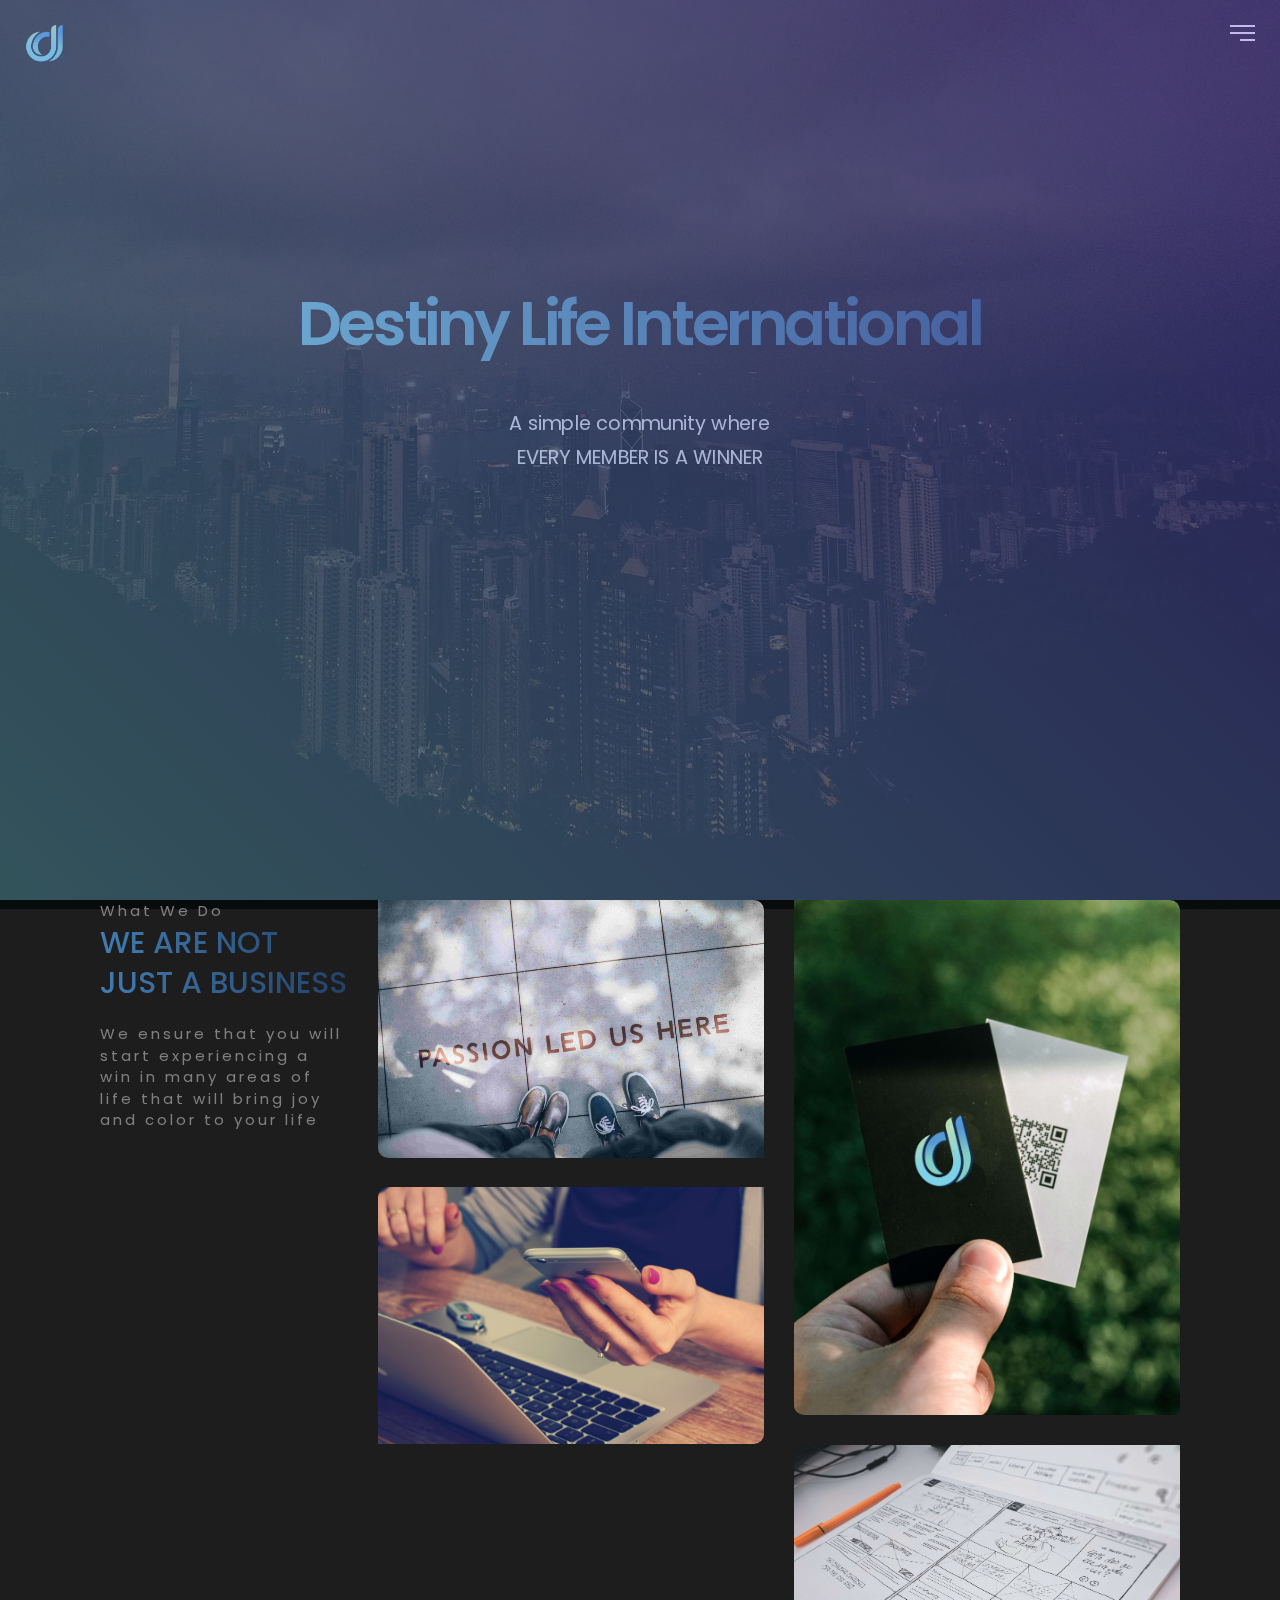
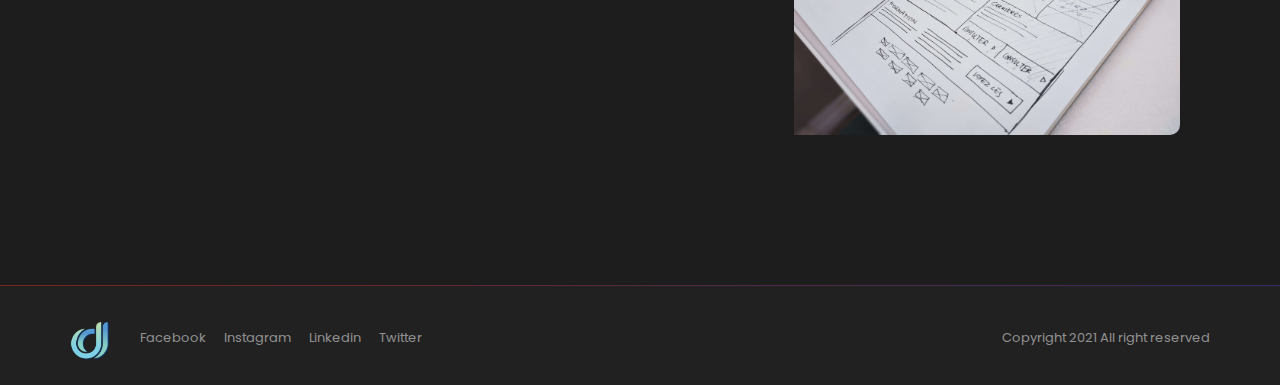
==== index.html @ 354281fc "initial commit" ====
<!DOCTYPE html>
<html>
<head>
	<title>Destiny Life International</title>
	<meta charset="UTF-8">
	<meta name="description" content="Destiny Life Internationa">
	<meta name="keywords" content="discounts, vouchers">
	<meta name="viewport" content="width=device-width, initial-scale=1.0">

    <link rel="icon" type="image/png" href="./img/destiny_logo_icon.png"/>

	<!-- Stylesheets -->
	<link href="https://fonts.googleapis.com/css?family=Poppins:400,500,600" rel="stylesheet">
	<link rel="stylesheet" href="css/bootstrap.css"/>
	<link rel="stylesheet" href="css/style.css"/>
    
    <!-- Font icons -->
    <link rel="stylesheet" href="icon-fonts/font-awesome-4.5.0/css/font-awesome.min.css"/>

	<!--[if lt IE 9]>
	  <script src="https://oss.maxcdn.com/html5shiv/3.7.2/html5shiv.min.js"></script>
	  <script src="https://oss.maxcdn.com/respond/1.4.2/respond.min.js"></script>
	<![endif]-->

</head>
<body>

    <!-- Preloading -->
    <div id="preloader">
        <div class="spinner">
        	<div class="uil-ripple-css" style="transform:scale(0.29);"><div></div><div></div></div>
        </div>
    </div>

    <!-- HEADER -->
    <header>
    	<div class="logo pull-left">
			<img src="./img/destiny_logo_icon.png" alt="" width="40" href="index.html">
		</div>
		<div class="hamburger pull-right">
			<div id="nav-icon">
			  <span></span>
			  <span></span>
			  <span></span>
			</div>
		</div>
	</header>

	<div class="nav">
		<ul class="menu">
			<li><a href="index.html">Home</a></li>
			<li><a href="about.html">About Us</a></li>
            <li><a href="membership.html">Our Membership Cycle</a></li>
            <li><a href="contact.html">Contact Us</a></li>
            <li><a href="contact.html">Our Projects</a></li>
            <li class="social">
                <div class="social">
                    <a href="#"><i class="fa fa-facebook" aria-hidden="true"></i>  </a>
                    <a href="#"><i class="fa fa-instagram" aria-hidden="true"></i>  </a>
                    <a href="#"><i class="fa fa-linkedin" aria-hidden="true"></i>  </a>
                    <a href="#"><i class="fa fa-twitter" aria-hidden="true"></i>  </a>
                </div>
            </li>
		</ul>
	</div>

	<!-- HERO SECTION --> 
	<section class="hero col-md-12">
		<div class="hero-inner">
			<h1> Destiny Life International </h1>
			<p>A simple <span>community</span> where <br> EVERY MEMBER IS A WINNER</p>
        <div id="line-scroll" style="display: block;">
          <div class="line-scroll" id="lsl"> <span class="line active"></span> </div>
        </div>
		</div>
	</section>

	<div class="wrapper container">

	<!-- PORTFOLIO SECTION -->	
	<section class="portfolio col-md-12">
		<!-- Portfolio Filter -->
		<div class="col-md-3">
            <div class="left-filter-section">
    			<div class="page-title left">
                    <span>What We Do</span>
                    <h2 class="title">WE ARE NOT <br> JUST A BUSINESS</h2>
                    <span>We ensure that you will start experiencing a win in many areas of life that will bring joy and color to your life</span>
                </div>
            	<div class="portfolio-filter">
                </div>
            </div>
		</div>
		<!-- Images -->
		<div class="col-md-9">
            <div class="isotope_items row">
                <!-- Item -->
                <a href="about.html" class="col-md-6 col-sm-6 col-xs-12 single_item branding">
                    <figure class="about-us-div">
                        <img src="./img/about_us.jpg" alt="">
                        <figcaption class="t-30">
                            <h3>Get To Know What We Do</h3>
                            <p>About Us </p>
                        </figcaption>
                    </figure>
                </a>
                <!-- Item -->
                <a href="membership.html" class="col-md-6 col-sm-6 col-xs-12 single_item branding">
                    <figure class="membership-div">
                        <img src="./img/membership.jpg" alt="">
                        <figcaption>
                            <h3>Join Our Community</h3>
                            <p>Membership Cycle </p>
                        </figcaption>
                    </figure>
                </a>
                <!-- Item -->
                <a href="contact.html" class="col-md-6 col-sm-6 col-xs-12 single_item photography">
                    <figure class="contact-us-div">
                        <img src="./img/contact_us_one.jpg" alt="">
                        <figcaption class="t-30">
                            <h3>Get In Touch With Us </h3>
                            <p>Contact Us </p>
                        </figcaption>
                    </figure>
                </a>
                <!-- Item -->
                <a href="work-4.html" class="col-md-6 col-sm-6 col-xs-12 single_item digital">
                    <figure class="projects-div">
                        <img src="./img/projects.jpg" alt="">
                        <figcaption class="t-30">
                            <h3>Take A Quick Peek At Our Latest Projects</h3>
                            <p>Portfolio </p>
                        </figcaption>
                    </figure>
                </a>
            </div>
        </div>
	</section>
	</div>

    <footer class="top_120">
        <div class="container">
             <div class="socials pull-left">
                 <div class="footer-logo pull-left"><img src="./img/destiny_logo_icon.png" alt="" width="40"></div>
                 <a href="#">Facebook</a>
                 <a href="#">Instagram</a>
                 <a href="#">Linkedin</a>
                 <a href="#">Twitter</a>
             </div>
             <div class="copyright pull-right">
                 Copyright 2021 All right reserved
             </div>
        </div>
     </footer>

<!-- Javascripts -->
<script src="js/plugins.js"></script>
<script src="js/main.js"></script>

</body>
</html>
---- css/style.css ----
/* --------------------------------- */
/* Css Styles                        */
/*---------------------------------- */

/**
  Madrid - Portfolio Template
  Author : Tavonline
  Copyright 2018

/* Table of Content
==================================================
  
  1. Body and Core Css
  2 Portfolio Section
  3 About Section
  4 Contact Section
  5 Footer
  6 Single Work
  7 Responsive




/*------------------------ 1 Body and Core Css ------------------------*/ 

body{
    font-family: 'Poppins', sans-serif;
    background: #1d1d1d;
} 

body.blue{
    background: #0f1d42;
} 

p{
  color: #868686;
}

a:focus{
  outline: 0;
}

.line{
    height: 1px;    
    opacity: .5;
    background: -moz-linear-gradient(45deg, rgba(252,43,0,1) 0%, rgba(89,61,213,1) 100%);
    background: -webkit-gradient(linear, left bottom, right top, color-stop(0%, rgba(252,43,0,1)), color-stop(100%, rgba(89,61,213,1)));
    background: -webkit-linear-gradient(45deg, rgba(252,43,0,1) 0%, rgba(89,61,213,1) 100%);
    background: -o-linear-gradient(45deg, rgba(252,43,0,1) 0%, rgba(89,61,213,1) 100%);
    background: -ms-linear-gradient(45deg, rgba(252,43,0,1) 0%, rgba(89,61,213,1) 100%);
    background: linear-gradient(45deg, rgba(252,43,0,1) 0%, rgba(89,61,213,1) 100%);
    filter: progid:DXImageTransform.Microsoft.gradient( startColorstr='#593dd5', endColorstr='#fc2b00',GradientType=1 );
}


/* Margins */

.top_15{
    margin-top: 15px;
}

.top_30{
    margin-top: 30px;
}

.top_45{
    margin-top: 45px;
}

.top_60{
    margin-top: 60px;
}

.top_90{
    margin-top: 90px;
}

.top_120{
    margin-top: 120px;
}

.padding_30{
   padding: 30px 0; 
}

.padding_45{
   padding: 45px 0; 
}

.padding_60{
   padding: 60px 0; 
}

.padding_90{
   padding: 90px 0;
}

.bottom_15{
    margin-bottom: 15px;
}

.bottom_30{
    margin-bottom: 30px;
}

.bottom_45{
    margin-bottom: 45px;
}

.bottom_60{
    margin-bottom: 60px;
}

.bottom_90{
    margin-bottom: 90px;
}

.bottom_120{
    margin-bottom: 120px;
}

.padbot_15{
    padding-bottom: 15px;
}

.padbot_30{
    padding-bottom: 30px;
}

.padbot_45{
    padding-bottom: 45px;
}

.padbot_60{
    padding-bottom: 60px;
}
.wrapper{
    position: relative;
    z-index: 1;
}

.hero{
    background: url(../img/home.jpg) center center;
    background-size: cover;
    display: table;
    width: 100%;
    top: 0;
    position: fixed;
    height: 100%;
}


/*About Page*/

.hero.about{
    background: url(../img/about_us_one.jpg) center center;
    background-size: cover;
    display: table;
    width: 100%;
    top: 0;
    position: fixed;
    height: 100%;
}

.hero.about:before {
  content: "";
    position: absolute;
    top: 0;
    left: 0;
    width: 100%;
    height: 100%;
    background-color: rgba(0, 0, 0, 0.6);
    z-index: 1;
}

.hero.about .hero-inner p {
    color: #ffffff;
    font-size: 19px;
    opacity: 0.8;
}

.hero.about .line-scroll .line {
    opacity: 1;
}

.hero:before {
    content: "";
    position: absolute;
    top: 0;
    left: 0;
    width: 100%;
    height: 100%;
    background-color: rgba(0, 0, 0, 0.7);
    z-index: 1;
}

.blue .hero:before {
    background-color: rgba(15, 29, 66, 0.9);
}

.hero.contact{
    background: url(../img/contact.jpg) center center;
    background-size: cover;
    display: table;
    width: 100%;
    top: 0;
    position: fixed;
    height: 100%;
}

.hero .hero-inner{
    position: relative;
    z-index: 4;
    text-align: center;
    display: table-cell;
    vertical-align: middle;
}

.hero .hero-inner h1{
    font-size: 60px;
    font-weight: 600;
    letter-spacing:-3px;
    margin-bottom: 30px;  
    line-height: 102px;
    color:transparent;
    -webkit-background-clip: text;
    background-clip: text;
    background-image: -webkit-linear-gradient(left, #7ed1e5, #203c61); /* For Chrome and Safari */
    background-image:    -moz-linear-gradient(left, #7ed1e5, #203c61); /* For old Fx (3.6 to 15) */
    background-image:     -ms-linear-gradient(left, #7ed1e5, #203c61); /* For pre-releases of IE 10*/
    background-image:      -o-linear-gradient(left, #7ed1e5, #203c61); /* For old Opera (11.1 to 12.0) */
    background-image:         linear-gradient(to right, #7ed1e5, #203c61); /* Standard syntax; must be last */
}

.hero .hero-inner p {
    color: #ffffff;
    font-size: 19px;
    opacity: 0.6;
    line-height: 34px;
}

/*Header*/

.hamburger{
    position: relative;
    z-index: 10;
}

header{
    padding: 25px;
    position: fixed;
    z-index: 3;
    width: 100%;
    top: 0;
    height: fit-content;
}

#nav-icon span {
  display: block;
    position: absolute;
    height: 2px;
    width: 100%;
    background: #ffffff;
    opacity: 1;
    -webkit-transform: rotate(0deg);
    -moz-transform: rotate(0deg);
    -o-transform: rotate(0deg);
    transform: rotate(0deg);
    -webkit-transition: .25s ease-in-out;
    -moz-transition: .25s ease-in-out;
    -o-transition: .25s ease-in-out;
    transition: .25s ease-in-out;
}

#nav-icon:hover span:nth-child(3){
    width: 100%;
}

#nav-icon span:nth-child(1) {
  top: 0px;
  -webkit-transform-origin: left center;
  -moz-transform-origin: left center;
  -o-transform-origin: left center;
  transform-origin: left center;
}

#nav-icon span:nth-child(2) {
  top: 7px;
  -webkit-transform-origin: left center;
  -moz-transform-origin: left center;
  -o-transform-origin: left center;
  transform-origin: left center;
}

#nav-icon span:nth-child(3) {
  top: 14px;
  -webkit-transform-origin: left center;
  -moz-transform-origin: left center;
  -o-transform-origin: left center;
  transform-origin: left center;    
  width: 60%;
  right: 0 !important;
}

#nav-icon.open span:nth-child(1) {
  -webkit-transform: rotate(45deg);
  -moz-transform: rotate(45deg);
  -o-transform: rotate(45deg);
  transform: rotate(45deg);
  top: -3px;
  left: 8px;
}

#nav-icon.open span:nth-child(2) {
  width: 0%;
  opacity: 0;
}

#nav-icon.open span:nth-child(3) {
  -webkit-transform: rotate(-45deg);
  -moz-transform: rotate(-45deg);
  -o-transform: rotate(-45deg);
  transform: rotate(-45deg);
  top: 15px;
  left: 8px;
  width: 100%;
}


#nav-icon {
  width: 25px;
  height: 18px;
  position: relative;
  -webkit-transform: rotate(0deg);
  -moz-transform: rotate(0deg);
  -o-transform: rotate(0deg);
  transform: rotate(0deg);
  -webkit-transition: .5s ease-in-out;
  -moz-transition: .5s ease-in-out;
  -o-transition: .5s ease-in-out;
  transition: .5s ease-in-out;
  cursor: pointer;
}

#nav-icon.open{
  opacity: 0.5;
}

#nav-icon.open:hover{
  opacity: 1;
}


/* Preloader */

#preloader {    
    background: -moz-linear-gradient(45deg, rgba(126,209,229,1) 0%, rgba(89,61,213,1) 100%); /* ff3.6+ */
    background: -webkit-gradient(linear, left bottom, right top, color-stop(0%, rgba(126,209,229,1)), color-stop(100%, rgba(89,61,213,1))); /* safari4+,chrome */
    background: -webkit-linear-gradient(45deg, rgba(126,209,229,1) 0%, rgba(89,61,213,1) 100%); /* safari5.1+,chrome10+ */
    background: -o-linear-gradient(45deg, rgba(126,209,229,1) 0%, rgba(89,61,213,1) 100%); /* opera 11.10+ */
    background: -ms-linear-gradient(45deg, rgba(126,209,229,1) 0%, rgba(89,61,213,1) 100%); /* ie10+ */
    background: linear-gradient(45deg, rgba(126,209,229,1) 0%, rgba(89,61,213,1) 100%); /* w3c */
    filter: progid:DXImageTransform.Microsoft.gradient( startColorstr='#593dd5', endColorstr='#fc2b00',GradientType=1 ); /* ie6-9 */
    position: fixed;
    top:0;
    left:0;
    width: 100%;
    height: 100%; 
    z-index: 10000;
    display:table;
    text-align: center;
}

.spinner {
    margin:auto;
    text-align: center;
    display:table-cell;
    vertical-align:middle;
} 

@-webkit-keyframes uil-ripple {
  0% {
    width: 0;
    height: 0;
    opacity: 0;
    margin: 0 0 0 0;
  }
  33% {
    width: 44%;
    height: 44%;
    margin: -22% 0 0 -22%;
    opacity: 1;
  }
  100% {
    width: 88%;
    height: 88%;
    margin: -44% 0 0 -44%;
    opacity: 0;
  }
}
@-webkit-keyframes uil-ripple {
  0% {
    width: 0;
    height: 0;
    opacity: 0;
    margin: 0 0 0 0;
  }
  33% {
    width: 44%;
    height: 44%;
    margin: -22% 0 0 -22%;
    opacity: 1;
  }
  100% {
    width: 88%;
    height: 88%;
    margin: -44% 0 0 -44%;
    opacity: 0;
  }
}
@-moz-keyframes uil-ripple {
  0% {
    width: 0;
    height: 0;
    opacity: 0;
    margin: 0 0 0 0;
  }
  33% {
    width: 44%;
    height: 44%;
    margin: -22% 0 0 -22%;
    opacity: 1;
  }
  100% {
    width: 88%;
    height: 88%;
    margin: -44% 0 0 -44%;
    opacity: 0;
  }
}
@-ms-keyframes uil-ripple {
  0% {
    width: 0;
    height: 0;
    opacity: 0;
    margin: 0 0 0 0;
  }
  33% {
    width: 44%;
    height: 44%;
    margin: -22% 0 0 -22%;
    opacity: 1;
  }
  100% {
    width: 88%;
    height: 88%;
    margin: -44% 0 0 -44%;
    opacity: 0;
  }
}
@-moz-keyframes uil-ripple {
  0% {
    width: 0;
    height: 0;
    opacity: 0;
    margin: 0 0 0 0;
  }
  33% {
    width: 44%;
    height: 44%;
    margin: -22% 0 0 -22%;
    opacity: 1;
  }
  100% {
    width: 88%;
    height: 88%;
    margin: -44% 0 0 -44%;
    opacity: 0;
  }
}
@-webkit-keyframes uil-ripple {
  0% {
    width: 0;
    height: 0;
    opacity: 0;
    margin: 0 0 0 0;
  }
  33% {
    width: 44%;
    height: 44%;
    margin: -22% 0 0 -22%;
    opacity: 1;
  }
  100% {
    width: 88%;
    height: 88%;
    margin: -44% 0 0 -44%;
    opacity: 0;
  }
}
@-o-keyframes uil-ripple {
  0% {
    width: 0;
    height: 0;
    opacity: 0;
    margin: 0 0 0 0;
  }
  33% {
    width: 44%;
    height: 44%;
    margin: -22% 0 0 -22%;
    opacity: 1;
  }
  100% {
    width: 88%;
    height: 88%;
    margin: -44% 0 0 -44%;
    opacity: 0;
  }
}
@keyframes uil-ripple {
  0% {
    width: 0;
    height: 0;
    opacity: 0;
    margin: 0 0 0 0;
  }
  33% {
    width: 44%;
    height: 44%;
    margin: -22% 0 0 -22%;
    opacity: 1;
  }
  100% {
    width: 88%;
    height: 88%;
    margin: -44% 0 0 -44%;
    opacity: 0;
  }
}
.uil-ripple-css {
  background: none;
  position: relative;
  width: 200px;
  height: 200px;
  margin: 0 auto;
}
.uil-ripple-css div {
  position: absolute;
  top: 50%;
  left: 50%;
  margin: 0;
  width: 0;
  height: 0;
  opacity: 0;
  border-radius: 50%;
  border-width: 12px;
  border-style: solid;
  -ms-animation: uil-ripple 2s ease-out infinite;
  -moz-animation: uil-ripple 2s ease-out infinite;
  -webkit-animation: uil-ripple 2s ease-out infinite;
  -o-animation: uil-ripple 2s ease-out infinite;
  animation: uil-ripple 2s ease-out infinite;
}
.uil-ripple-css div:nth-of-type(1) {
  border-color: #fff;
}
.uil-ripple-css div:nth-of-type(2) {
  border-color: #fff;
  -ms-animation-delay: 1s;
  -moz-animation-delay: 1s;
  -webkit-animation-delay: 1s;
  -o-animation-delay: 1s;
  animation-delay: 1s;
}

/* full menu */


.nav{
    height:100%;
    width:100%;
    position:fixed;
    display: table;
    top: 0;
    z-index: 2;
    background: -moz-linear-gradient(45deg, rgba(126,209,229,1) 0%, rgba(89,61,213,1) 100%); /* ff3.6+ */
    background: -webkit-gradient(linear, left bottom, right top, color-stop(0%, rgba(126,209,229,1)), color-stop(100%, rgba(89,61,213,1))); /* safari4+,chrome */
    background: -webkit-linear-gradient(45deg, rgba(126,209,229,1) 0%, rgba(89,61,213,1) 100%); /* safari5.1+,chrome10+ */
    background: -o-linear-gradient(45deg, rgba(126,209,229,1) 0%, rgba(89,61,213,1) 100%); /* opera 11.10+ */
    background: -ms-linear-gradient(45deg, rgba(126,209,229,1) 0%, rgba(89,61,213,1) 100%); /* ie10+ */
    background: linear-gradient(45deg, rgba(126,209,229,1) 0%, rgba(89,61,213,1) 100%); /* w3c */
    filter: progid:DXImageTransform.Microsoft.gradient( startColorstr='#593dd5', endColorstr='#fc2b00',GradientType=1 ); /* ie6-9 */
    -webkit-transition: opacity 1s;
    -moz-transition: opacity 1s;
    transition: opacity 1s;
    opacity: 0;
    visibility: hidden;
}

.nav.open{
    opacity: 1;
    visibility: visible;
}

.nav ul.menu{    
    display: table-cell;
    vertical-align: middle;
    text-align: center;
    padding: 0;
}

.nav ul.menu li{
    opacity: 0;
    list-style: none;
    -ms-transform: translateY(20px);
    -webkit-transform: translateY(20px);
    -o-transition: translateY(20px);
    transform: translateY(20px);
}

.nav.open ul.menu li{
    opacity: 1;
    -ms-transform: translateY(0px);
    -webkit-transform: translateY(0px);
    -o-transition: translateY(0px);
}

.nav.open ul.menu li a{
    font-size: 34px;
    font-weight: 600;
    color: #fff;
    transition: font-size 0.5s;
    text-decoration: none;
    letter-spacing: -1px;
    line-height: 60px;
}

.nav.open ul.menu li a:hover{
    font-size: 36px;
    opacity: 0.8;
    transition: font-size 0.5s, opacity 0.5s;
}

.nav.open ul.menu li:nth-child(1){
    transition: opacity 0.5s 0.5s, transform 0.5s 0.5s;
    -webkit-transition: opacity 0.5s 0.5s, transform 0.5s 0.5s;
    -moz-transition: opacity 0.5s 0.5s, transform 0.5s 0.5s;
}

.nav.open ul.menu li:nth-child(2){
    transition: opacity 0.7s 0.7s, transform 0.7s 0.7s;
    -webkit-transition: opacity 0.7s 0.7s, transform 0.7s 0.7s;
    -moz-transition: opacity 0.7s 0.7s, transform 0.7s 0.7s;
}

.nav.open ul.menu li:nth-child(3){
    transition: opacity 0.9s 0.9s, transform 0.9s 0.9s;
    -webkit-transition: opacity 0.9s 0.9s, transform 0.9s 0.9s;
    -moz-transition: opacity 0.9s 0.9s, transform 0.9s 0.9s;
}

.nav.open ul.menu li:nth-child(4){
    transition: opacity 1.1s 1.1s, transform 1.1s 1.1s;
    -webkit-transition: opacity 1.1s 1.1s, transform 1.1s 1.1s;
    -moz-transition: opacity 1.1s 1.1s, transform 1.1s 1.1s;
}

.nav.open ul.menu li:nth-child(5){
    transition: opacity 1.3s 1.3s, transform 1.3s 1.3s;
    -webkit-transition: opacity 1.3s 1.3s, transform 1.3s 1.3s;
    -moz-transition: opacity 1.3s 1.3s, transform 1.3s 1.3s;
}

.nav.open ul.menu li:nth-child(6){
    transition: opacity 1.5s 1.5s, transform 1.5s 1.5s;
    -webkit-transition: opacity 1.5s 1.5s, transform 1.5s 1.5s;
    -moz-transition: opacity 1.5s 1.5s, transform 1.5s 1.5s;
}

.nav.open ul.menu li:nth-child(7){
    transition: opacity 1.7s 1.7s, transform 1.7s 1.7s;
    -webkit-transition: opacity 1.7s 1.7s, transform 1.7s 1.7s;
    -moz-transition: opacity 1.7s 1.7s, transform 1.7s 1.7s;
}

/*Social Icons*/

.nav ul.menu li.social{
  margin-top: 60px;
    -ms-transform: translateY(0px);
    -webkit-transform: translateY(0px);
    -o-transition: translateY(0px);
    transform: translateY(0px);
}

.nav.open ul.menu li.social a {
    font-size: 14px;
    margin-right: 15px;
}

.nav.open ul.menu li.social a:last-child {
    margin-right: 0px;
}

.nav.open ul.menu li.social{
    transition: opacity 1.5s 1.5s, transform 1.5s 1.5s;
    -webkit-transition: opacity 1.5s 1.5s, transform 1.5s 1.5s;
    -moz-transition: opacity 1.5s 1.5s, transform 1.5s 1.5s;
}


/* Submenu */

.nav .menu li.hassub i{
    width: 30px;
    height: 51px;
    margin-left: 4px;
    line-height: 55px;
    cursor: pointer;
    color: #fff;
    position: absolute;
}

.nav .menu li .submenu{
  display: none;
  font-size: 15px;
  padding: 0;
}

.nav .menu li .submenu li a{
    font-size: 16px !important;
    font-weight: 400;
    letter-spacing: 0;
    line-height: 34px !important;
    opacity: 0.7;
}

.nav .menu li .submenu li a:hover{
    font-size: 17px;
    transition: font-size 0.5s, opacity 0.5s;
}


/* Line Scroll */

#line-scroll.animate {
    opacity: 1;
}

.line-scroll {
    width: 2px;
    height: 80px;
    left: 50%;
    bottom: 0;
    margin-left: -1px;
    overflow: hidden;
    margin-top: 90px;
}

.line-scroll .line.active {
    -webkit-animation: line-scroll 2.5s ease-in-out forwards infinite;
    animation: line-scroll 2.5s ease-in-out forwards infinite;
}

.line-scroll .line {
    opacity: .8;
    top: auto;
    z-index: 11;
    display: block;
    position: absolute;
    left: 50%;
    width: 1px;
    height: 80px;
    margin-left: -1px;
    background: rgba(255,255,255,1);
    background: -webkit-linear-gradient(top, rgba(255,255,255,1) 50%, rgba(255,255,255,0) 50%);
    background: linear-gradient(to bottom, rgba(255,255,255,1) 50%, rgba(255,255,255,0) 50%);
    background-size: 100% 200%;
    background-position: 0 -60px;
    -webkit-transform: translateY(-2px);
    transform: translateY(-2px);
    background-size: 100% 200%;
    background-position: 0 -80px;
    -webkit-transform: translateY(-2px);
    transform: translateY(-2px);
}

@-webkit-keyframes line-scroll {
  0% {
   background-position: 0 -80px
  }
   80% {
   background-position: 0 0
  }
   100% {
   background-position: 0 80px
  }
  }
   @keyframes line-scroll {
   0% {
   background-position: 0 -80px
  }
   80% {
   background-position: 0 0
  }
   100% {
   background-position: 0 80px
  }
}

/*------------------------ 2 Portfolio Section ------------------------*/

.page-title span{
    color: #808080;
    font-size: 15px;
    letter-spacing: 3px;
}

.page-title .title{
    font-size: 30px;
    color: #fff;
    line-height: 40px;
    margin: 2px 0 20px 0;
    color: transparent;
    -webkit-background-clip: text;
    background-clip: text;
    background-image: -webkit-linear-gradient(left, #427cb1, #224167);
    background-image: -moz-linear-gradient(left, #427cb1, #224167);
    background-image: -ms-linear-gradient(left, #427cb1, #224167);
    background-image: -o-linear-gradient(left, #427cb1, #224167);
    background-image: linear-gradient(to right, #427cb1, #224167);
}

.portfolio-filter ul{  
    padding-left: 30px;
}

.portfolio-filter ul li{  
    font-size: 16px;
    color: #a9a9a9;
    list-style: none;
    line-height: 40px;
    cursor: pointer;
}

.select-cat{
    color: #fff !important;
}

.port img{
  width: 100%;
}

.single_item {
    margin-bottom: 30px;
}

.single_item figure {
    position: relative;
    float: left;
    overflow: hidden;
    width: 100%;
    color: #000;
    text-align: left;
    font-size: 16px;
    background-image: -webkit-linear-gradient(left, #593dd5, #8ac0b7);
    background-image: -moz-linear-gradient(left, #593dd5, #8ac0b7);
    background-image: -ms-linear-gradient(left, #593dd5, #8ac0b7);
    background-image: -o-linear-gradient(left, #593dd5, #8ac0b7);
    background-image: linear-gradient(to right, #593dd5, #8ac0b7);
}

.single_item figure *{
    -webkit-box-sizing: border-box;
    box-sizing: border-box;
    -webkit-transition: all 0.35s ease;
    transition: all 0.35s ease;
}

.single_item figure:hover img {
    zoom: 1;
    filter: alpha(opacity=40);
    -webkit-opacity: .4;
    opacity: .4;
    -moz-transform: scale(1.1);
    -webkit-transform: scale(1.1);
    transform: scale(1.1);
}

.single_item figure figcaption {
    z-index: 1;
    padding-left: 20px;
    padding-top: 47%;
}

.single_item figure figcaption, .single-item figure:after {
    position: absolute;
    top: 0;
    bottom: 0;
    left: 0;
    right: 0;
}

.single_item figure:after {
    content: '';
    background-color: rgba(255, 255, 255, 0.65);
    -webkit-transition: all 0.35s ease;
    transition: all 0.35s ease;
    opacity: 0;
}

.single_item figure figcaption h3 {
  line-height: 1.1em;
  font-size: 22px;
  opacity: 0;
  width: 100%;
  padding: 0;
  color: #fff;
  -webkit-transform: translateY(-40px);
 transform: translateY(-40px);
}

.single_item figure p {
  font-size: 11px;
  font-weight: 300;
  letter-spacing: 1px;
  opacity: 0;
  top: 50%;
  color: #ffffffbd;
  -webkit-transform: translateY(40px);
  transform: translateY(40px);
}

.single_item figure figcaption:hover h3,
.single_item figure figcaption:hover p{
  -webkit-transform: translate(0px, 0px);
  transform: translate(0px, 0px);
  opacity: 1;
}

.single_item img{
    width: 100%;
}

.isotope_items{
    min-height: fit-content;
}


/*------------------------ 3 About Section ------------------------*/

.about .image:before{
content: '';
    width: 100%;
    background: #2a2a2a;
    width: 93%;
    height: 100%;
    position: absolute;
    z-index: -1;
    margin: 44px -27px;
    left: 0;
}

.about .image img{
    width: 100%;
    box-shadow: 0px 2px 92px 0px rgba(0, 0, 0, 0.45);
    -moz-box-shadow: 0px 2px 92px 0px rgba(0, 0, 0, 0.45);
    -webkit-box-shadow: 0px 2px 92px 0px rgba(0, 0, 0, 0.45);
}

.about .about-text p{
    font-size: 15px;
    color: #868686;
    line-height: 28px;
    margin-top: 30px; 
}

.about-text p b{
    color: #ffffff;
}

.work-areas .area .icon {
    width: 20%;
    float: left;
}

.work-areas .area .icon i {
    display: inline-block;
    margin-top: -8px;
}

.work-areas .area .icon i:before {
    font-size: 45px;
    margin-left: 5px;
    color: #565657;
}

.work-areas .area .text {
    width: 80%;
    float: left;
}

.work-areas .area .text p {
    font-size: 13px;
    line-height: 24px;
    color: #959595;
}

.work-areas .area .text h6 {
    font-size: 15px;
    letter-spacing: 2px;
    margin-bottom: 8px;
    color: #ffffff;
}

.owl-theme .owl-controls .owl-page span{
      width: 8px;
    height: 8px;
}

.owl-theme .owl-controls{
    margin-top: 45px;
}

/*------------------------  4 Contact Section ------------------------*/
 

.contact .contact-info ul {
    padding: 0;
} 

.contact .contact-info ul li{
    font-size: 14px;
    color: #fff;
    opacity: .5;
    list-style: none;
    line-height: 30px;
}

.contact .social a {
    color: #fff;
    margin-right: 15px;
    text-decoration: none;
}

.contact .social a:hover{
    opacity: .7;
    transition: all ease 0.3s;
    -moz-transition: all ease 0.3s;
    -webkit-transition: all ease 0.3s;
}

.page-title.sub {
    text-align: right;
    float: right;
}

.page-title.sub .title {
    font-size: 23px;
    line-height: 30px;
    padding-bottom: 15px;
    color: #fff;
}

.form-inp {
    width: 100%;
    height: 45px;
    border: 0;
    color: #dfdfdf5e;
    border-bottom: solid 1px #dfdfdf5e;
    font-size: 13px;
    padding-left: 10px;
    margin-bottom: 15px;
    font-family: 'Poppins', sans-serif;    
    background: none;
}

.form-inp:focus{
    outline: 0;
    border-bottom: solid 1px #dfdfdf91;
}

.contact-form textarea {
    width: 100%;
    border: 0;
    border-bottom: solid 1px #dfdfdf5e;
    font-size: 13px;
    padding: 20px 0 0 10px;
    height: 119px;
    margin-bottom: 15px;
    font-family: 'Poppins', sans-serif;    
    background: none;
}


.contact-form textarea:focus{
    outline: 0;
    border-bottom: solid 1px #dfdfdf91;
}

.sitebtn {
    margin: auto;
    margin-top: 30px;
    display: block;
    border: solid 2px #dfdfdf36;
    background: none;
    font-size: 13px;
    padding: 9px 11px;
    text-align: left;
    min-width: 140px;
    line-height: 17px;
    -webkit-transition: background-color 0.3s linear;
    -moz-transition: background-color 0.3s linear;
    -o-transition: background-color 0.3s linear;
    transition: background-color 0.3s linear;
    color: #fff;
}

.sitebtn:hover{
    -webkit-transition: background-color 0.3s linear;
    -moz-transition: background-color 0.3s linear;
    -o-transition: background-color 0.3s linear;
    transition: background-color 0.3s linear;
   background: #fff;
   color: #000;
}

.sitebtn:hover:after{
   color: #000;
}

.sitebtn:after {
    font-family: FontAwesome;
    content: "\f178";
    color: #fff;
    float: right;
}



/*------------------------ 5 Footer  ------------------------*/

footer {
    width: 100%;
    bottom: 0;
    background: #212121;
    min-height: 100px;
    padding-top: 44px;
    color: #919191;
    font-size: 13px;
    position: relative;
    z-index: 1;
}

.blue footer {
    background: #030d27;
}

footer:before{
    content: ''; 
    position:absolute;
    opacity: 0.4;
    width:100%;
    height:1px;
    top:0;
    background: -moz-linear-gradient(45deg, rgba(252,43,0,1) 0%, rgba(89,61,213,1) 100%); /* ff3.6+ */
    background: -webkit-gradient(linear, left bottom, right top, color-stop(0%, rgba(252,43,0,1)), color-stop(100%, rgba(89,61,213,1))); /* safari4+,chrome */
    background: -webkit-linear-gradient(45deg, rgba(252,43,0,1) 0%, rgba(89,61,213,1) 100%); /* safari5.1+,chrome10+ */
    background: -o-linear-gradient(45deg, rgba(252,43,0,1) 0%, rgba(89,61,213,1) 100%); /* opera 11.10+ */
    background: -ms-linear-gradient(45deg, rgba(252,43,0,1) 0%, rgba(89,61,213,1) 100%); /* ie10+ */
    background: linear-gradient(45deg, rgba(252,43,0,1) 0%, rgba(89,61,213,1) 100%); /* w3c */
    filter: progid:DXImageTransform.Microsoft.gradient( startColorstr='#593dd5', endColorstr='#fc2b00',GradientType=1 ); /* ie6-9 */
}

footer .socials a{
    color: #919191;
    margin-right: 15px;
    text-decoration: none;
}

footer .footer-logo{
  margin-right: 30px;
  margin-top: -7px;
}

footer .socials a:hover{
    color: #fff;
    transition: color 0.3s;
}

footer .copyright span{
    color: #fff;
}


/*------------------------ 6 Single Work ------------------------*/

    
.work-video iframe{
  width: 100%;
  min-height: 700px;
}

.hero.work .hero-inner h1{
    font-size: 90px;
    font-weight: 600;
    letter-spacing:-3px;
    margin-bottom: 30px;  
    line-height: 102px;
    color:#fff;
}

.hero.work{
    background: url(../img/home.jpg) top center;
    background-size: cover;
}

.hero .hero-inner p {
    color: #ffffff;
    font-size: 19px;
    opacity: 0.8;
}

.hero.work:before {
    content: "";
    position: absolute;
    top: 0;
    left: 0;
    width: 100%;
    height: 100%;
    background-color: rgba(0, 0, 0, 0.3);
    z-index: 1;
}

.work-title{
    font-size: 50px;
    color: transparent;
    -webkit-background-clip: text;
    background-clip: text;
    background-image: -webkit-linear-gradient(left, #593dd5, #fc2b00);
    background-image: -moz-linear-gradient(left, #593dd5, #fc2b00);
    background-image: -ms-linear-gradient(left, #593dd5, #fc2b00);
    background-image: -o-linear-gradient(left, #593dd5, #fc2b00);
    background-image: linear-gradient(to right, #593dd5, #fc2b00);
}

.big-img img{
    width: 100%;
}

a.gallery{

    display:block;
}

a.gallery:focus{
   outline: 0;
}
.gallery img{
    width: 100%;
}


.link{
    text-decoration: none !important;
}

.controller .where{
    text-decoration: none;
    color: #5a5a5a;
    font-size: 30px;    
    display: block;
    transition: all ease 0.3s;
}

.controller span{
    font-size: 20px;
    color: #bbbbbb;
    transition: all ease 0.3s;
}

.controller .link:hover .where{
    color: transparent;
    -webkit-background-clip: text;
    background-clip: text;
    background-image: -webkit-linear-gradient(left, #593dd5, #fc2b00);
    background-image: -moz-linear-gradient(left, #593dd5, #fc2b00);
    background-image: -ms-linear-gradient(left, #593dd5, #fc2b00);
    background-image: -o-linear-gradient(left, #593dd5, #fc2b00);
    background-image: linear-gradient(to right, #593dd5, #fc2b00);
    transition: all ease 0.3s;
}

.controller .link:hover span{
    color: #fff;
    transition: all ease 0.3s;
}

.cont-line {
    width: 1px;
    background: #272727;
    height: 126px;
    display: inline-block;
    margin: -26px 40px;
}

.portfolio-text{
    color: #fff;
}

.portfolio-text p{
    font-size: 18px;
    line-height: 32px;
    color: #a7a7a7;
}


/*------------------------ 7 Blog Section  ------------------------*/

.hero.blog-hero{
      background: url(../img/blog-hero.jpg) center center;
}

.blogs .post{
    text-align: center;    
    display: grid;
    width: 100%;
    height: 100%;
    padding: 90px 0;
    text-decoration: none;
    position: relative;
    overflow: hidden;
}

.blogs .post:hover{  
    transition: all ease 0.3s;
}

.blogs .post .post-title{
    margin-top: 0;
    font-size: 25px;
    font-weight: 500;
    line-height: 34px;
    letter-spacing: -1px;
    color: transparent;
    -webkit-background-clip: text;
    background-clip: text;
    background-image: -webkit-linear-gradient(left, #593dd5, #fc2b00);
    background-image: -moz-linear-gradient(left, #593dd5, #fc2b00);
    background-image: -ms-linear-gradient(left, #593dd5, #fc2b00);
    background-image: -o-linear-gradient(left, #593dd5, #fc2b00);
    background-image: linear-gradient(to right, #593dd5, #fc2b00);
}

.blogs .post p{
    font-size: 16px;
    color: #868686;
    line-height: 30px;
    margin-top: 20px;
    margin-bottom: 20px;
}

.blogs .post .blog-info{
    font-size: 12px;
    color: #868686;
}

.blogs .post .blog-info span{
    color: #fff;
}

.blogs .post img.blog-preview{
    width: 100%;
    position: absolute;
    left: 0;
    bottom: 0;
    z-index: -5;
    opacity: 0;
    transition: all ease 0.5s;
    -webkit-transition: all ease 0.5s;
    -moz-transition: all ease 0.5s;
}


.blogs .post:before {    
  background: -moz-linear-gradient(45deg, rgba(252,43,0,1) 0%, rgba(89,61,213,1) 100%);
    background: -webkit-gradient(linear, left bottom, right top, color-stop(0%, rgba(252,43,0,1)), color-stop(100%, rgba(89,61,213,1)));
    background: -webkit-linear-gradient(45deg, rgba(252,43,0,1) 0%, rgba(89,61,213,1) 100%);
    background: -o-linear-gradient(45deg, rgba(252,43,0,1) 0%, rgba(89,61,213,1) 100%);
    background: -ms-linear-gradient(45deg, rgba(252,43,0,1) 0%, rgba(89,61,213,1) 100%);
    background: linear-gradient(45deg, rgba(252,43,0,1) 0%, rgba(89,61,213,1) 100%);
    content: '';
    opacity: 0;
    width: 100%;
    height: 100%;
    position: absolute;
    transition: all ease 0.3s;
    left: 0;
    top: 0;
}

.blogs .post:hover:before{
    opacity: .6;
}

.blogs .post:hover img.blog-preview{
    opacity: 1;
    transition: all ease 0.5s;
    -webkit-transition: all ease 0.5s;
    -moz-transition: all ease 0.5s;
}

.blogs .post:hover .post-title{
    color: #fff;
}

.blogs .post:hover p{
    color: #fff;
    opacity: .8;
}

.blogs .post:hover .blog-info{
    color: #fff;
}

.hero.blog .hero-inner h1{
    font-size: 40px;
    color: #fff;
    letter-spacing: -1;
    line-height: 60px;
}

.hero.blog .hero-inner p{
    font-size: 16px;
}

.hero.blog:before {
    content: "";
    position: absolute;
    top: 0;
    left: 0;
    width: 100%;
    height: 100%;
    z-index: 1;
    opacity: .5;
    background: -moz-linear-gradient(45deg, rgba(252,43,0,1) 0%, rgba(89,61,213,1) 100%);
    background: -webkit-gradient(linear, left bottom, right top, color-stop(0%, rgba(252,43,0,1)), color-stop(100%, rgba(89,61,213,1)));
    background: -webkit-linear-gradient(45deg, rgba(252,43,0,1) 0%, rgba(89,61,213,1) 100%);
    background: -o-linear-gradient(45deg, rgba(252,43,0,1) 0%, rgba(89,61,213,1) 100%);
    background: -ms-linear-gradient(45deg, rgba(252,43,0,1) 0%, rgba(89,61,213,1) 100%);
    background: linear-gradient(45deg, rgba(252,43,0,1) 0%, rgba(89,61,213,1) 100%);
    filter: progid:DXImageTransform.Microsoft.gradient( startColorstr='#593dd5', endColorstr='#fc2b00',GradientType=1 );
}

.blogs-single .article{
    font-size: 15.5px;
    line-height: 32px;
}

.blogs-single .article p{
    color: #ffffff6b;
}

.second-title{
    font-size: 25px;
    letter-spacing: -1px;
    color: transparent;
    -webkit-background-clip: text;
    background-clip: text;
    background-image: -webkit-linear-gradient(45deg, rgb(89, 61, 213) 0%, rgba(252,43,0,1) 28%);
    background-image: -moz-linear-gradient(45deg, rgb(89, 61, 213) 0%, rgba(252,43,0,1) 28%);
    background-image: -ms-linear-gradient(45deg, rgb(89, 61, 213) 0%, rgba(252,43,0,1) 28%);
    background-image: -o-linear-gradient(45deg, rgb(89, 61, 213) 0%, rgba(252,43,0,1) 28%);
    background-image: linear-gradient(45deg, rgb(89, 61, 213) 0%, rgba(252,43,0,1) 28%);
}

.second-title.text-center{
    color: transparent;
    -webkit-background-clip: text;
    background-clip: text;
    background-image: -webkit-linear-gradient(45deg, rgb(89, 61, 213) 41%, rgba(252,43,0,1) 70%);  
    background-image: -moz-linear-gradient(45deg, rgb(89, 61, 213) 41%, rgba(252,43,0,1) 70%);  
    background-image: -ms-linear-gradient(45deg, rgb(89, 61, 213) 41%, rgba(252,43,0,1) 70%);  
    background-image: -o-linear-gradient(45deg, rgb(89, 61, 213) 41%, rgba(252,43,0,1) 70%);  
    background-image: linear-gradient(45deg, rgb(89, 61, 213) 41%, rgba(252,43,0,1) 70%);  
}

.comment {
    border-bottom: solid 1px #ffffff1c;
    padding: 45px 0px;
}

.comment:last-child {
    border:none;
}

.comment .image img {
    width: 100%;
}

.comment h6 {
    font-size: 16px;
    color: #fff;
    margin-bottom: 0;
}

.comment span {
    font-size: 12px;
    color: #ffffffb0;
    padding: 8px 0;
    display: inline-block;
}

.comment p {
    font-size: 14.5px;
    line-height: 26px;
}

.comment .reply{
    color: #873798;
    text-decoration: none;
    display: block;
    font-size: 13px;
    transition: all ease 0.3s;
    -webkit-transition: all ease 0.3s;
    -moz-transition: all ease 0.3s;
}

.comment .reply:hover{
    color: #fc2b00;
    transition: all ease 0.3s;
    -webkit-transition: all ease 0.3s;
    -moz-transition: all ease 0.3s;
}

.comment.reply {
    padding-left: 45px;
}



/*------------------------ 8 Responsive  ------------------------*/


@media (max-width: 991px) {

    .hero .hero-inner h1 {
        font-size: 70px;
    }

    .hero .hero-inner p {
        font-size: 16px;
    }

    .inner-wrapper-sticky{
        position: relative !important;
        top: 0 !important;
        left: 0 !important;
    }

    .portfolio .isotope_items{
      margin-top: 60px;
    }

    .about .image:before {
       background: none; 
    }

    .about .about-text{
      margin-top: 45px;
    }

    .work-video{
      margin-bottom: 0;
    }

    .hero.work .hero-inner h1 {
      font-size: 80px;
      margin-bottom: 20px;
    }

    .copyright{
      width: 100%;
      text-align: center;
    }

    .socials{
      display: none;
    }

    .isotope_items {
      min-height: auto;
    }

    .blogs-single .gallery{
      margin-bottom: 30px;
    }

    .blogs .post img.blog-preview{
      display: none;
    }

}

@media (max-width: 768px) {

   .nav .menu li.hassub i {
    line-height: 51px;
}

    .hero .hero-inner h1 {
      font-size: 65px;
      margin-bottom: 20px;
    }

    .work-title {
      font-size: 40px;
    }

    .controller .pull-left.text-left{
      display: none;
    }

    .cont-line{
      display: none;
    }

    .controller .pull-right.text-right{
        text-align: center;
        width: 100%;
    }

    .hero.work .hero-inner h1 {
        font-size: 60px;
        margin-bottom: 10px;
    }

    .work-video iframe {
        min-height: auto;
        border: 0;
  }

  .left-filter-section{
        text-align: center;
  }

  .portfolio-filter ul {
    padding-left: 0;
}

.comment.reply {
    padding-left: 0;
}

.hero.blog .hero-inner h1 {
    font-size: 32px;
    color: #fff;
    letter-spacing: -1;
    line-height: 50px;
}

}

@media (max-width: 481px) {

  .nav .menu li.hassub i {
    line-height: 37px;
}

  .hero .hero-inner h1 {
      font-size: 50px;
      margin-bottom: 20px;
      line-height: 64px;
  }

  .hero .hero-inner p {
      font-size: 14px;
  }

  .work-title {
      font-size: 35px;
  }

  .portfolio-text p {
      font-size: 14px;
      line-height: 28px;
      color: #a7a7a7;
  }

  .hero.work .hero-inner h1 {
      font-size: 33px;
      margin-bottom: 10px;
      line-height: 64px;
      letter-spacing: -2px;
  }

  .hero .hero-inner h1 {
      font-size: 33px;
      margin-bottom: 10px;
      line-height: 64px;
  }

  .nav.open ul.menu li a {
      font-size: 24px;
      line-height: 45px;
  }

  .nav.open ul.menu li a:hover {
      font-size: 26px;
  }

  .hero.about .hero-inner p {
      font-size: 14px;
  }

  .hero .hero-inner p { 
      padding: 0 10px;
  }

  .hero .hero-inner p br { 
    content: ' '; 
  }

  .line-scroll {
      height: 40px;
      margin-top: 30px;
  }

  .line-scroll .line {
      height: 30px;
  }

  .hero.blog .hero-inner h1 {
    font-size: 24px;
    color: #fff;
    letter-spacing: 0;
    line-height: 36px;
}

.hero.blog .hero-inner p {
    font-size: 13px;
}

.blogs .post p {
    font-size: 14px;
    line-height: 26px;
}

.blogs .post .post-title {
    font-size: 18px;
    line-height: 32px;
}

}



.membership-info-title {
    font-size: 20px;
    font-weight: 600;
    margin-bottom: 5px;
}

.contact-info {
    color: white;
    font-size: 16px;
    font-weight: 400;
    margin-bottom: 5px;
}

.gold-membership {
    color: #fbbe54;
}

.silver-membership {
    color: #737373;
}

.mb-10 {
    margin-bottom: 10px;
}

.t-30 {
    top: -30px !important;
}

.membership{
    background: url(../img/membership_one.jpg) center center !important; 
    background-size: cover !important;
}

.about-us-div {
    border-top-right-radius: 10px;
    border-bottom-left-radius: 10px;
}

.contact-us-div {
    border-top-left-radius: 10px;
    border-bottom-right-radius: 10px;
}

.membership-div {
    border-top-right-radius: 10px;
    border-bottom-left-radius: 10px;
}

.projects-div {
    border-top-left-radius: 10px;
    border-bottom-right-radius: 10px;
}
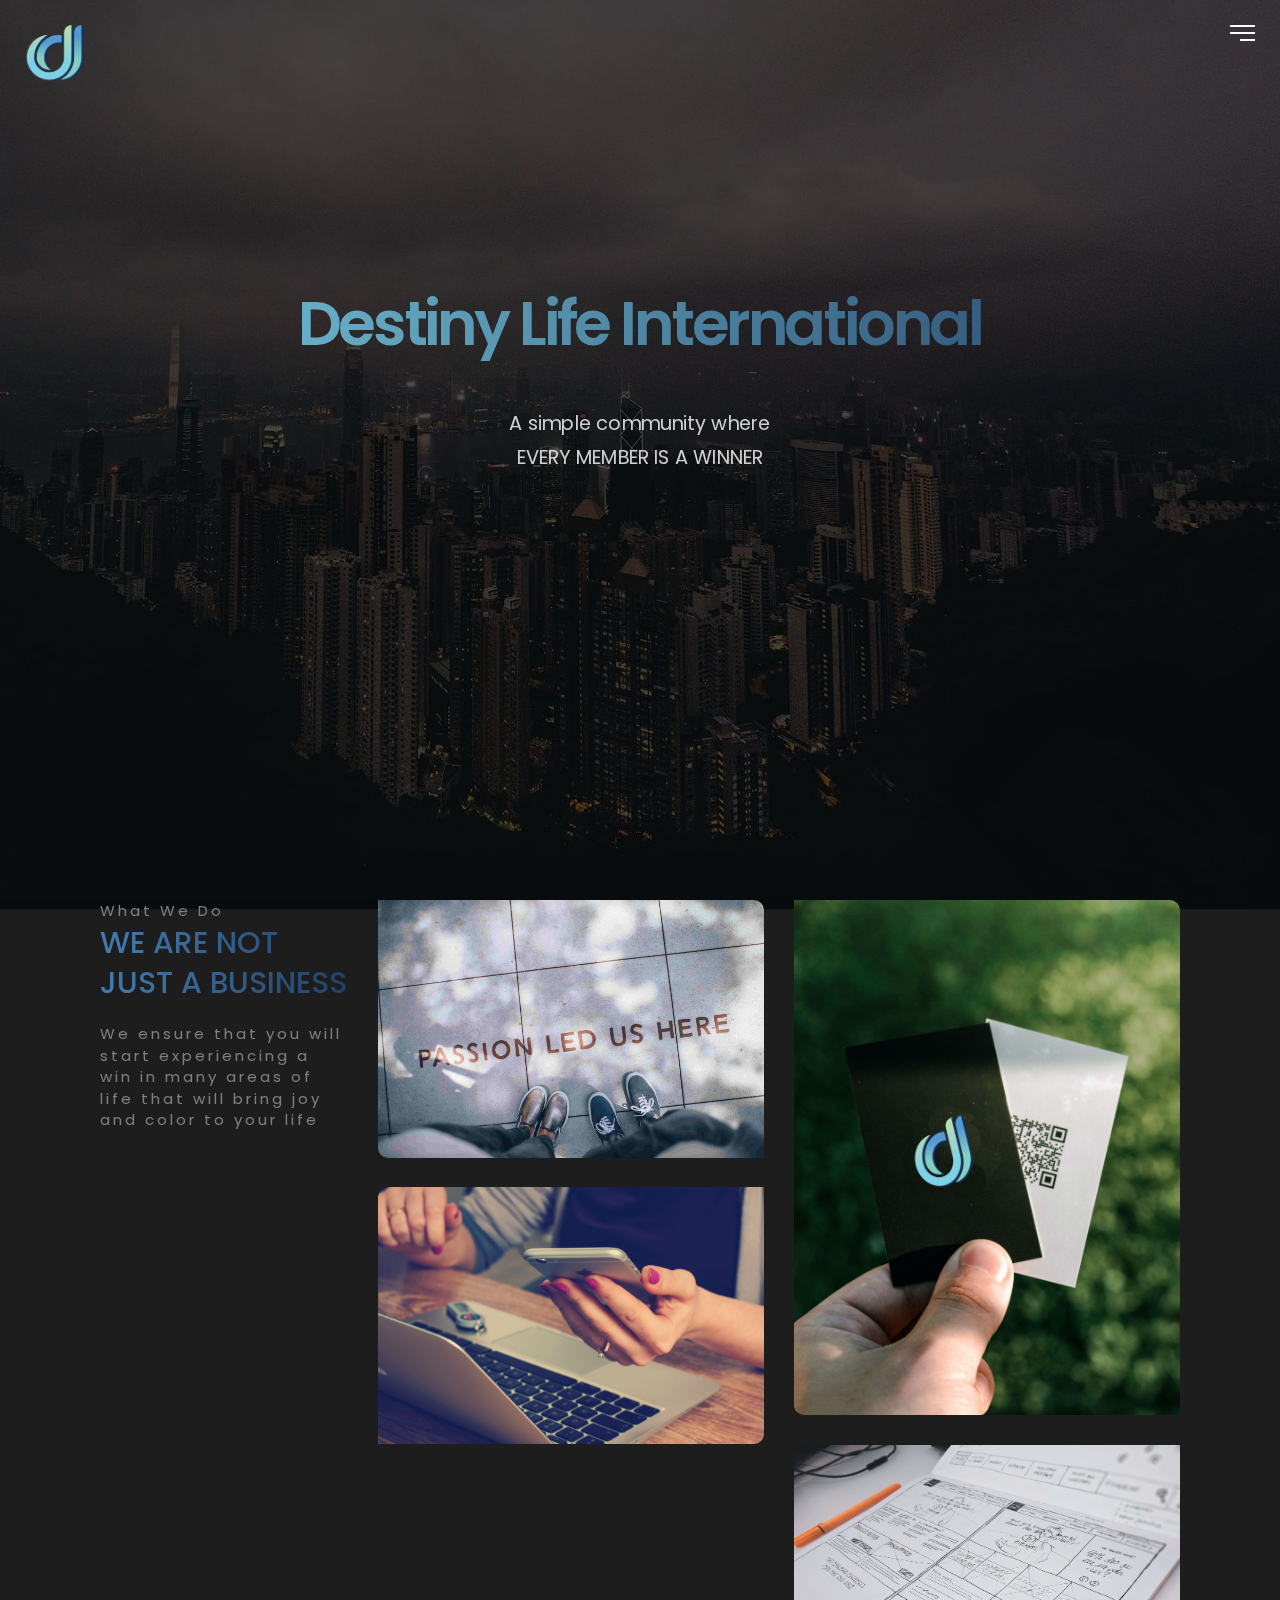
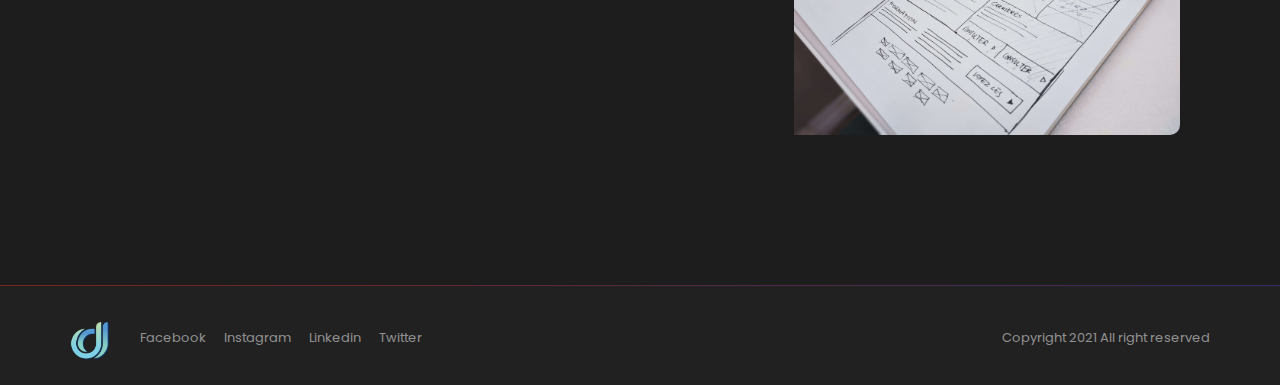
==== commit 43e5e4e1: "changes" ====
--- a/index.html
+++ b/index.html
@@ -35,7 +35,7 @@
     <!-- HEADER -->
     <header>
     	<div class="logo pull-left">
-			<img src="./img/destiny_logo_icon.png" alt="" width="40" href="index.html">
+			<img class="logo-img" src="./img/destiny_logo_icon.png" alt="" width="60" href="index.html">
 		</div>
 		<div class="hamburger pull-right">
 			<div id="nav-icon">
--- a/css/style.css
+++ b/css/style.css
@@ -585,12 +585,12 @@
     display: table;
     top: 0;
     z-index: 2;
-    background: -moz-linear-gradient(45deg, rgba(126,209,229,1) 0%, rgba(89,61,213,1) 100%); /* ff3.6+ */
-    background: -webkit-gradient(linear, left bottom, right top, color-stop(0%, rgba(126,209,229,1)), color-stop(100%, rgba(89,61,213,1))); /* safari4+,chrome */
-    background: -webkit-linear-gradient(45deg, rgba(126,209,229,1) 0%, rgba(89,61,213,1) 100%); /* safari5.1+,chrome10+ */
-    background: -o-linear-gradient(45deg, rgba(126,209,229,1) 0%, rgba(89,61,213,1) 100%); /* opera 11.10+ */
-    background: -ms-linear-gradient(45deg, rgba(126,209,229,1) 0%, rgba(89,61,213,1) 100%); /* ie10+ */
-    background: linear-gradient(45deg, rgba(126,209,229,1) 0%, rgba(89,61,213,1) 100%); /* w3c */
+    background: -moz-linear-gradient(45deg, rgba(6,30,60,1) 0%, rgba(167,228,255,1) 100%); /* ff3.6+ */
+    background: -webkit-gradient(linear, left bottom, right top, color-stop(0%, rgba(6,30,60,1)), color-stop(100%, rgba(167,228,255,1))); /* safari4+,chrome */
+    background: -webkit-linear-gradient(45deg, rgba(6,30,60,1) 0%, rgba(167,228,255,1) 100%); /* safari5.1+,chrome10+ */
+    background: -o-linear-gradient(45deg, rgba(6,30,60,1) 0%, rgba(167,228,255,1) 100%); /* opera 11.10+ */
+    background: -ms-linear-gradient(45deg, rgba(6,30,60,1) 0%, rgba(167,228,255,1) 100%); /* ie10+ */
+    background: linear-gradient(45deg, rgba(6,30,60,1) 0%, rgba(167,228,255,1) 100%); /* w3c */
     filter: progid:DXImageTransform.Microsoft.gradient( startColorstr='#593dd5', endColorstr='#fc2b00',GradientType=1 ); /* ie6-9 */
     -webkit-transition: opacity 1s;
     -moz-transition: opacity 1s;
@@ -696,8 +696,8 @@
 }
 
 .nav.open ul.menu li.social a {
-    font-size: 14px;
-    margin-right: 15px;
+    font-size: 32px;
+    margin-right: 20px;
 }
 
 .nav.open ul.menu li.social a:last-child {
@@ -1812,14 +1812,65 @@
 }
 
 
-
-
-
-
-
-
-
-
-
-
-
+.logo-img {
+    -moz-animation: spinHorizontal 4s infinite linear;
+    -o-animation: spinHorizontal 4s infinite linear;    
+    -webkit-animation: spinHorizontal 4s infinite linear;
+    animation: spinHorizontal 4s infinite linear;
+}
+
+@-moz-keyframes spinHorizontal {
+    0% {
+        -moz-transform: rotateY(0deg);
+    }
+
+    100% {
+        -moz-transform: rotateY(360deg);
+    }
+}
+
+
+@keyframes spinHorizontal {
+	0% { 
+        transform: rotateY(0deg); 
+	}
+    100% {
+        transform: rotateY(360deg);
+    }
+}
+
+
+@-ms-keyframes spinHorizontal {
+	0% { 
+        -ms-transform: rotateY(0deg); 
+	}
+    100% {
+        -ms-transform: rotateY(360deg);
+    }
+}
+
+@-o-keyframes spinHorizontal {
+	0% { 
+        -o-transform: rotateY(0deg); 
+	}
+	100% { 
+        -o-transform: rotateY(360deg); 
+	}
+}
+
+@-webkit-keyframes spinHorizontal {
+	0% { 
+        -webkit-transform: rotateY(0deg); 
+	}
+	100% { 
+        -webkit-transform: rotateY(360deg); 
+	}
+}
+
+
+
+
+
+
+
+
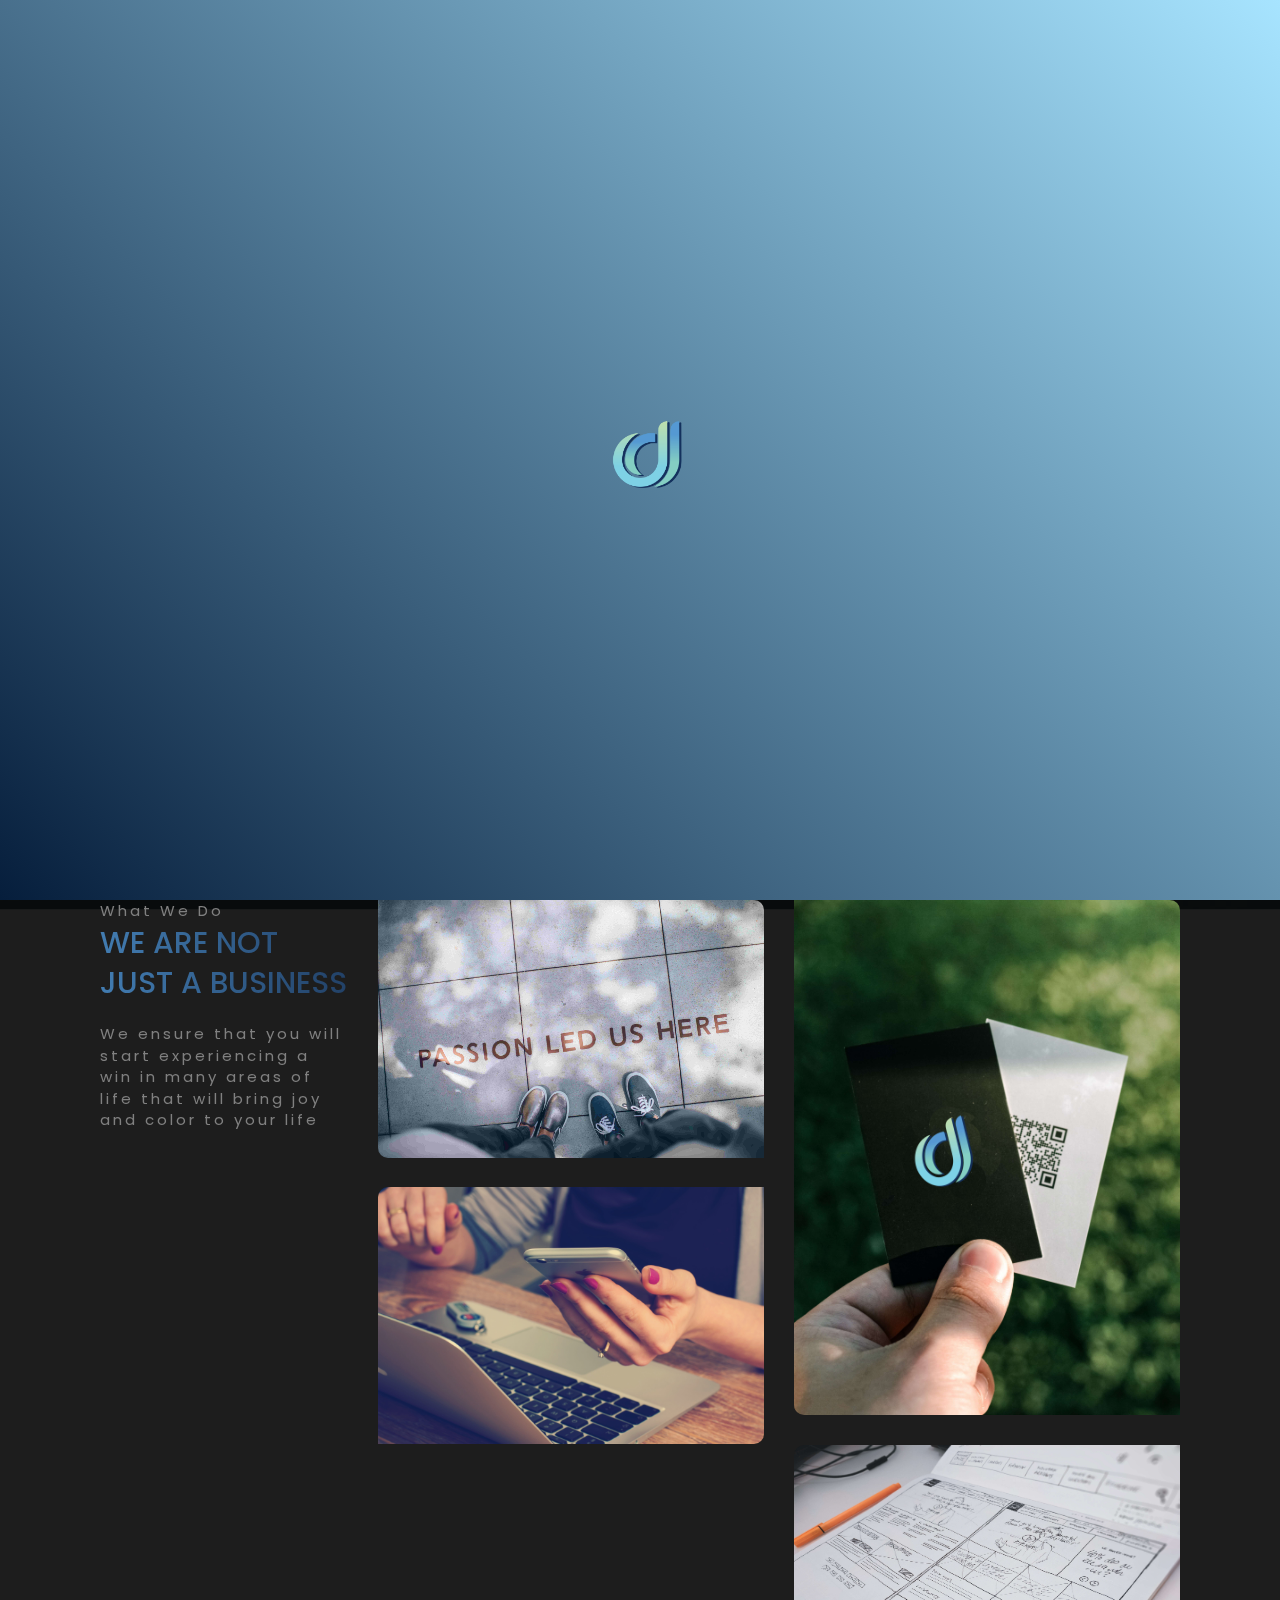
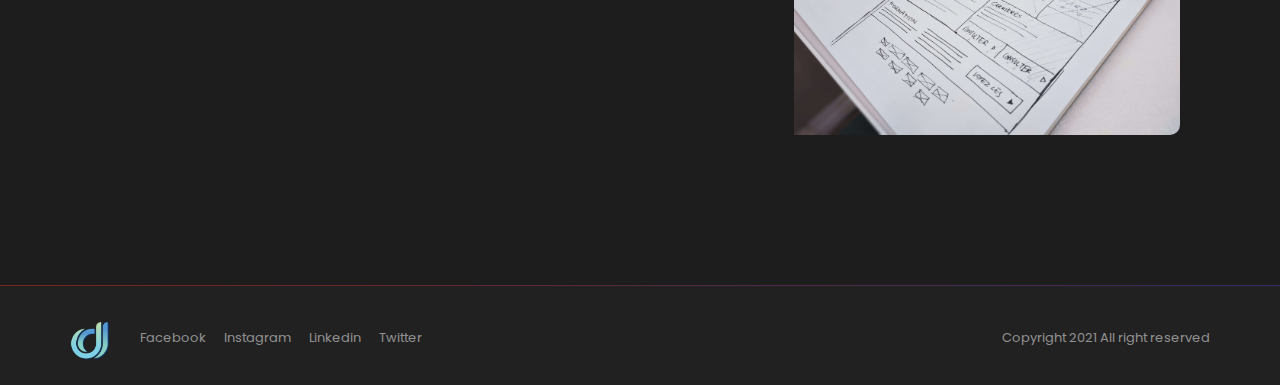
==== commit 20818651: "changes" ====
--- a/index.html
+++ b/index.html
@@ -28,14 +28,16 @@
     <!-- Preloading -->
     <div id="preloader">
         <div class="spinner">
-        	<div class="uil-ripple-css" style="transform:scale(0.29);"><div></div><div></div></div>
+        	<div class="uil-ripple-css" style="transform:scale(0.29);">
+                <img class="pulsate-bck" src="./img/destiny_logo_icon.png" alt="" width="250">
+            </div>
         </div>
     </div>
 
     <!-- HEADER -->
     <header>
     	<div class="logo pull-left">
-			<img class="logo-img" src="./img/destiny_logo_icon.png" alt="" width="60" href="index.html">
+			<img class="heartbeat" src="./img/destiny_logo_icon.png" alt="" width="60" href="index.html">
 		</div>
 		<div class="hamburger pull-right">
 			<div id="nav-icon">
--- a/css/style.css
+++ b/css/style.css
@@ -353,14 +353,13 @@
 
 
 /* Preloader */
-
 #preloader {    
-    background: -moz-linear-gradient(45deg, rgba(126,209,229,1) 0%, rgba(89,61,213,1) 100%); /* ff3.6+ */
-    background: -webkit-gradient(linear, left bottom, right top, color-stop(0%, rgba(126,209,229,1)), color-stop(100%, rgba(89,61,213,1))); /* safari4+,chrome */
-    background: -webkit-linear-gradient(45deg, rgba(126,209,229,1) 0%, rgba(89,61,213,1) 100%); /* safari5.1+,chrome10+ */
-    background: -o-linear-gradient(45deg, rgba(126,209,229,1) 0%, rgba(89,61,213,1) 100%); /* opera 11.10+ */
-    background: -ms-linear-gradient(45deg, rgba(126,209,229,1) 0%, rgba(89,61,213,1) 100%); /* ie10+ */
-    background: linear-gradient(45deg, rgba(126,209,229,1) 0%, rgba(89,61,213,1) 100%); /* w3c */
+    background: -moz-linear-gradient(45deg,rgba(6,30,60,1) 0%,  rgba(167,228,255,1) 100%); /* ff3.6+ */
+    background: -webkit-gradient(linear, left bottom, right top, color-stop(0%,rgba(6,30,60,1)), color-stop(100%,  rgba(167,228,255,1))); /* safari4+,chrome */
+    background: -webkit-linear-gradient(45deg,rgba(6,30,60,1) 0%,  rgba(167,228,255,1) 100%); /* safari5.1+,chrome10+ */
+    background: -o-linear-gradient(45deg,rgba(6,30,60,1) 0%,  rgba(167,228,255,1) 100%); /* opera 11.10+ */
+    background: -ms-linear-gradient(45deg,rgba(6,30,60,1) 0%,  rgba(167,228,255,1) 100%); /* ie10+ */
+    background: linear-gradient(45deg,rgba(6,30,60,1) 0%,  rgba(167,228,255,1) 100%); /* w3c */
     filter: progid:DXImageTransform.Microsoft.gradient( startColorstr='#593dd5', endColorstr='#fc2b00',GradientType=1 ); /* ie6-9 */
     position: fixed;
     top:0;
@@ -1867,10 +1866,111 @@
 	}
 }
 
-
-
-
-
-
-
-
+.pulsate-bck {
+	-webkit-animation: pulsate-bck 2s ease-in-out infinite both;
+	        animation: pulsate-bck 2s ease-in-out infinite both;
+}
+
+ @-webkit-keyframes pulsate-bck {
+    0% {
+      -webkit-transform: scale(1);
+              transform: scale(1);
+    }
+    50% {
+      -webkit-transform: scale(0.9);
+              transform: scale(0.9);
+    }
+    100% {
+      -webkit-transform: scale(1);
+              transform: scale(1);
+    }
+  }
+  @keyframes pulsate-bck {
+    0% {
+      -webkit-transform: scale(1);
+              transform: scale(1);
+    }
+    50% {
+      -webkit-transform: scale(0.9);
+              transform: scale(0.9);
+    }
+    100% {
+      -webkit-transform: scale(1);
+              transform: scale(1);
+    }
+  }
+  
+  .heartbeat {
+	-webkit-animation: heartbeat 3s ease-in-out infinite both;
+	        animation: heartbeat 3s ease-in-out infinite both;
+}
+
+ @-webkit-keyframes heartbeat {
+    from {
+      -webkit-transform: scale(1);
+              transform: scale(1);
+      -webkit-transform-origin: center center;
+              transform-origin: center center;
+      -webkit-animation-timing-function: ease-out;
+              animation-timing-function: ease-out;
+    }
+    10% {
+      -webkit-transform: scale(0.91);
+              transform: scale(0.91);
+      -webkit-animation-timing-function: ease-in;
+              animation-timing-function: ease-in;
+    }
+    17% {
+      -webkit-transform: scale(0.98);
+              transform: scale(0.98);
+      -webkit-animation-timing-function: ease-out;
+              animation-timing-function: ease-out;
+    }
+    33% {
+      -webkit-transform: scale(0.87);
+              transform: scale(0.87);
+      -webkit-animation-timing-function: ease-in;
+              animation-timing-function: ease-in;
+    }
+    45% {
+      -webkit-transform: scale(1);
+              transform: scale(1);
+      -webkit-animation-timing-function: ease-out;
+              animation-timing-function: ease-out;
+    }
+  }
+  @keyframes heartbeat {
+    from {
+      -webkit-transform: scale(1);
+              transform: scale(1);
+      -webkit-transform-origin: center center;
+              transform-origin: center center;
+      -webkit-animation-timing-function: ease-out;
+              animation-timing-function: ease-out;
+    }
+    10% {
+      -webkit-transform: scale(0.91);
+              transform: scale(0.91);
+      -webkit-animation-timing-function: ease-in;
+              animation-timing-function: ease-in;
+    }
+    17% {
+      -webkit-transform: scale(0.98);
+              transform: scale(0.98);
+      -webkit-animation-timing-function: ease-out;
+              animation-timing-function: ease-out;
+    }
+    33% {
+      -webkit-transform: scale(0.87);
+              transform: scale(0.87);
+      -webkit-animation-timing-function: ease-in;
+              animation-timing-function: ease-in;
+    }
+    45% {
+      -webkit-transform: scale(1);
+              transform: scale(1);
+      -webkit-animation-timing-function: ease-out;
+              animation-timing-function: ease-out;
+    }
+  }
+  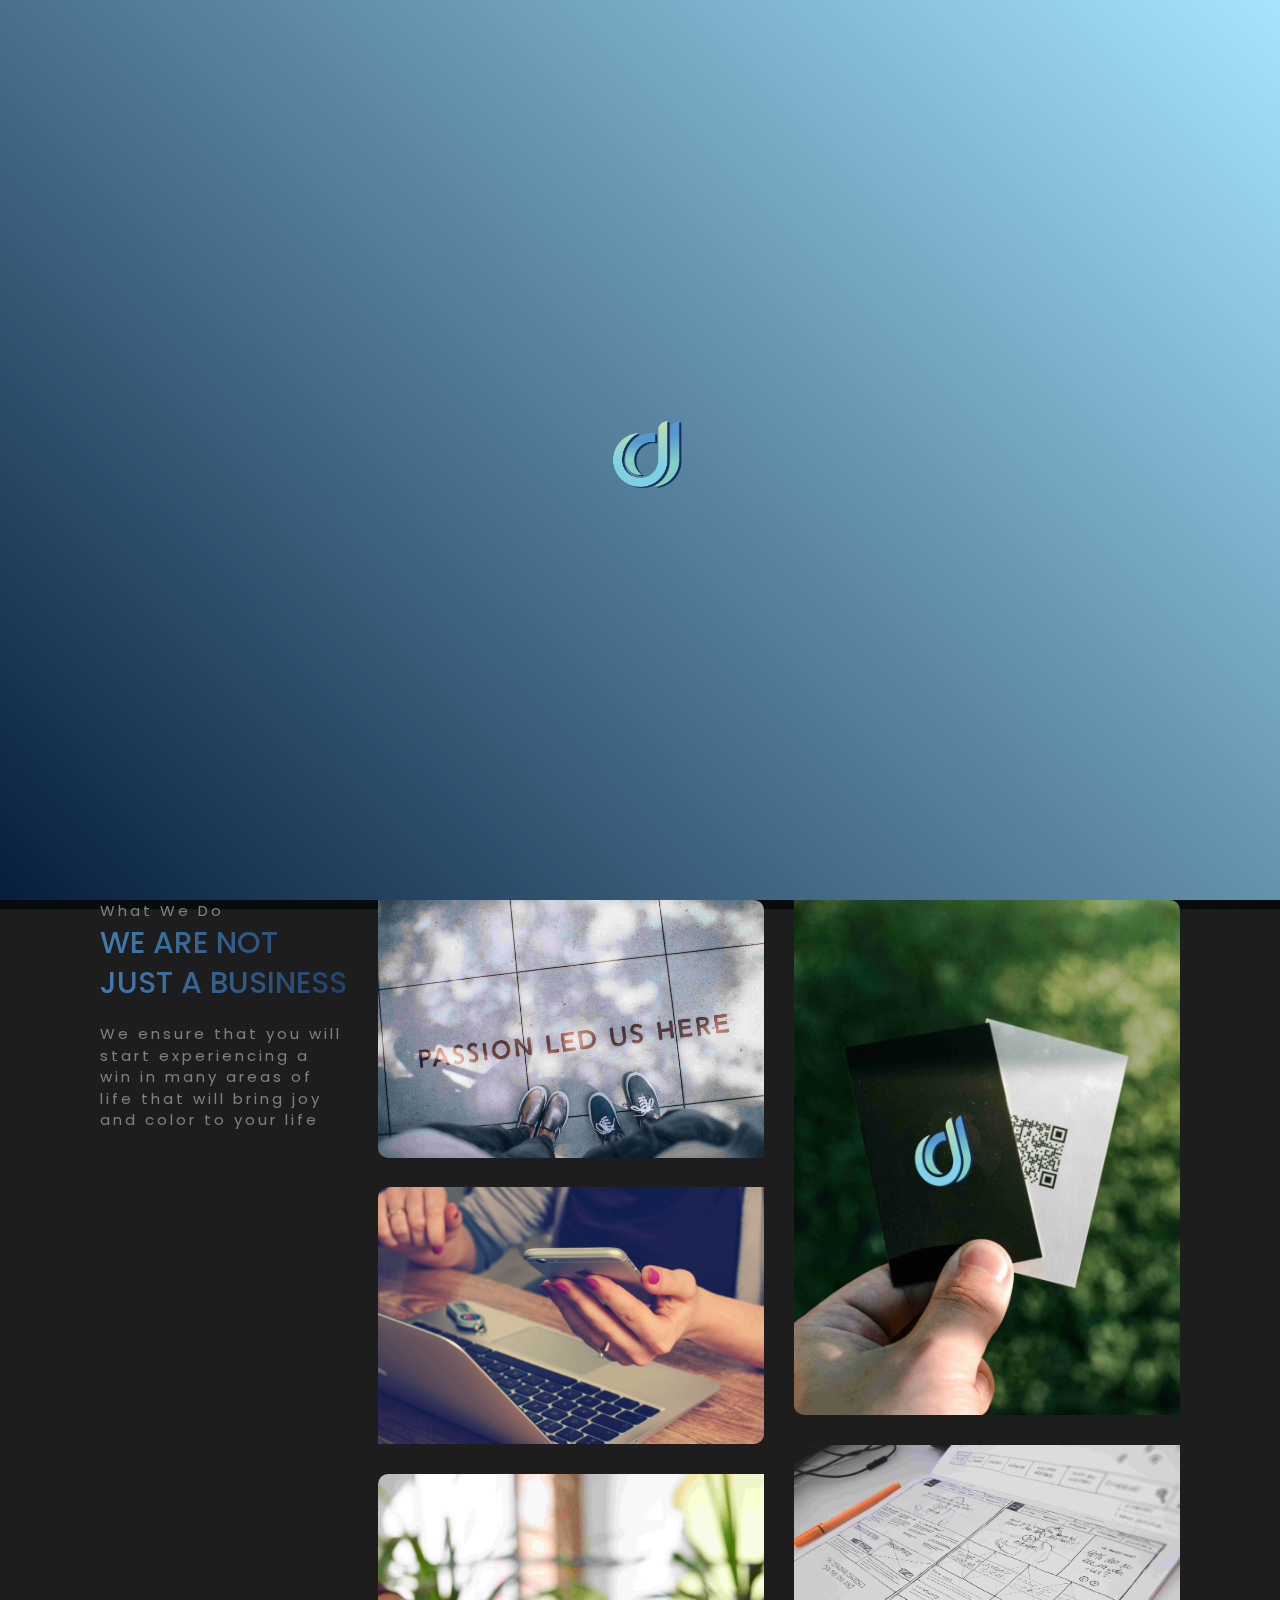
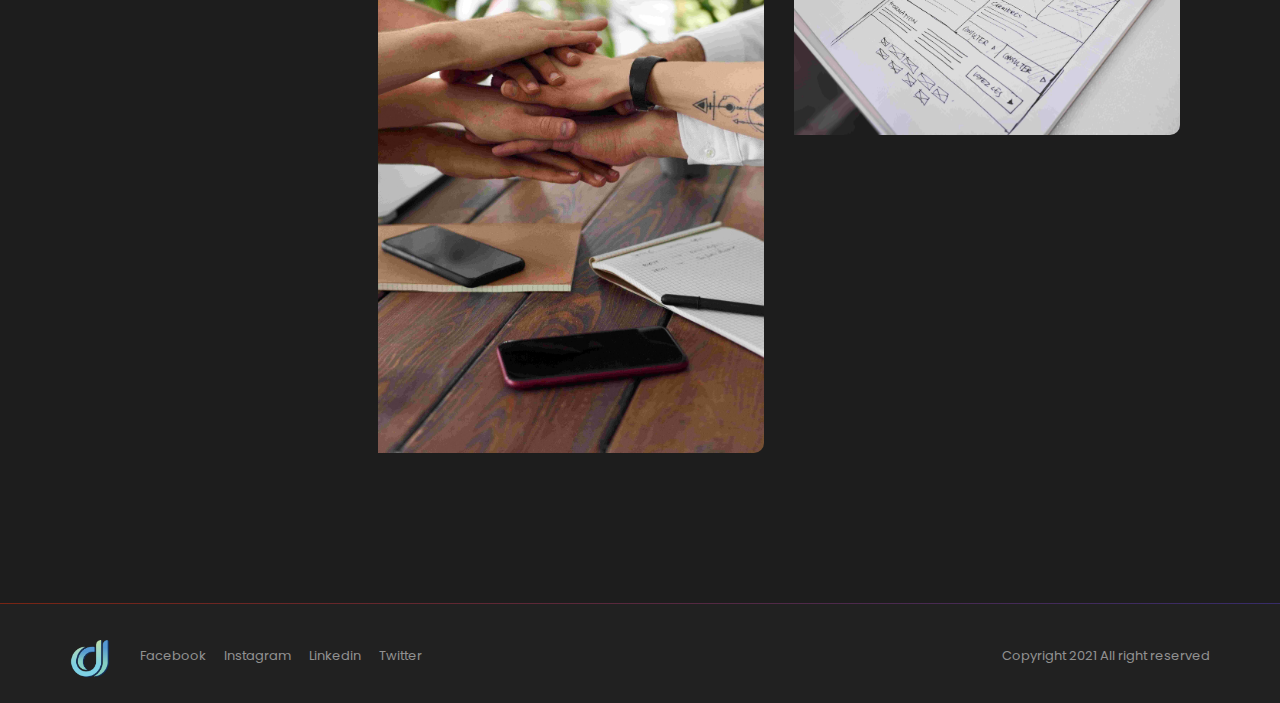
==== commit 02b4502b: "changes" ====
--- a/index.html
+++ b/index.html
@@ -54,7 +54,7 @@
 			<li><a href="about.html">About Us</a></li>
             <li><a href="membership.html">Our Membership Cycle</a></li>
             <li><a href="contact.html">Contact Us</a></li>
-            <li><a href="contact.html">Our Projects</a></li>
+            <li><a href="partners.html">Our Partners</a></li>
             <li class="social">
                 <div class="social">
                     <a href="#"><i class="fa fa-facebook" aria-hidden="true"></i>  </a>
@@ -136,6 +136,15 @@
                         </figcaption>
                     </figure>
                 </a>
+                <a href="partners.html" class="col-md-6 col-sm-6 col-xs-12 single_item digital">
+                    <figure class="projects-div">
+                        <img src="./img/partners.jpg" alt="">
+                        <figcaption class="t-30">
+                            <h3>View Our List of Partners and Their Exclusive Offers</h3>
+                            <p>Partners</p>
+                        </figcaption>
+                    </figure>
+                </a>
             </div>
         </div>
 	</section>
--- a/css/style.css
+++ b/css/style.css
@@ -1973,4 +1973,186 @@
               animation-timing-function: ease-out;
     }
   }
-  +  
+  .d-flex {
+      display: flex;
+  }
+
+  .flex-row {
+      flex-direction: row;
+  }
+
+  .flex-column {
+      flex-direction: column;
+  }
+
+  .align-items-center {
+      align-items: center;
+  }
+
+  .justify-content-center {
+      justify-content: center;
+  }
+
+  .align-items-start {
+      align-items: flex-start;
+  }
+
+  .partner-title {
+    color: #e6e6e6;
+    font-size: 16px;
+    margin-top: 8px;
+    width: 150px;
+    text-align: center;
+  }
+
+  .partner-details {
+    color: #dedede;
+    font-size: 14px;
+    margin-left: 25px;
+    margin-bottom: 20px;
+    font-weight: 400;
+    width: 300px;
+  }
+
+  .ml-icon {
+      margin-left: 10px;
+  }
+
+  .discount-tag {
+    color: #e6e6e6;
+    font-size: 14px;
+    margin-top: 8px;
+    margin-left: 25px;
+    margin-bottom: 15px;
+    background-color: #0a8402;
+    width: fit-content;
+    padding: 4px 16px;
+    border-radius: 20px;
+    font-weight: 500;
+  }
+
+  .partner-logo {
+      width: 145px;
+      height: 145px;
+      border-radius: 7px;
+  }
+
+  .partner-div {
+    margin-bottom: 70px;
+  }
+
+  
+.partners{
+    background: url(../img/partners_one.jpg) center center !important; 
+    background-size: cover !important;
+}
+
+.partner-link {
+    display: block;
+    color: #71b9c9 !important;
+    word-break: break-all;
+}
+
+.partners-grid {
+    display: grid;
+    grid-template-columns: 1fr 1fr;
+}
+
+.mt-10 {
+    margin-top: 10px;
+}
+
+
+@media (min-width: 320px) and (max-width: 480px) {
+  
+    .partners-grid {
+        grid-template-columns: 1fr;
+    }
+
+    .partner-div {
+        align-items: center !important;
+    }
+
+    .partner-details {
+        font-size: 12px;
+        width: 180px;
+        margin-bottom: 15px;
+    }
+
+    .partner-link {
+        width: 150px;
+    }
+
+    .partner-logo {
+    width: 70px;
+    height: 70px;
+    }
+
+    .partner-title {
+        font-size: 14px;
+        width: 100px;
+    }
+
+    .discount-tag {
+        font-size: 12px;
+    }
+}
+
+@media (min-width: 481px) and (max-width: 767px) {
+    .partners-grid {
+        grid-template-columns: 1fr;
+    }
+
+    .partner-details {
+        width: 250px;
+    }
+
+    .partner-link {
+        width: 200px;
+    }
+}
+
+@media (min-width: 768px) and (max-width: 1024px) and (orientation: landscape) {
+    .partners-grid {
+        grid-template-columns: 1fr 1fr !important;
+    }
+
+    .partner-logo {
+        width: 120px !important;
+        height: 120px !important;
+    }
+
+       .partner-details {
+        width: 250px !important;
+        font-size: 12px !important;
+    }
+
+    .partner-link {
+        width: 175px !important;
+    }
+}
+
+@media (min-width: 768px) and (max-width: 1024px) {
+    .partners-grid {
+        grid-template-columns: 1fr;
+    }
+
+       .partner-details {
+        width: 500px;
+    }
+
+    .partner-link {
+        width: 450px;
+    }
+}
+
+@media (min-width: 1025px) and (max-width: 1440px) {
+  
+    
+}
+
+@media (min-width: 1441px) {
+  
+    
+}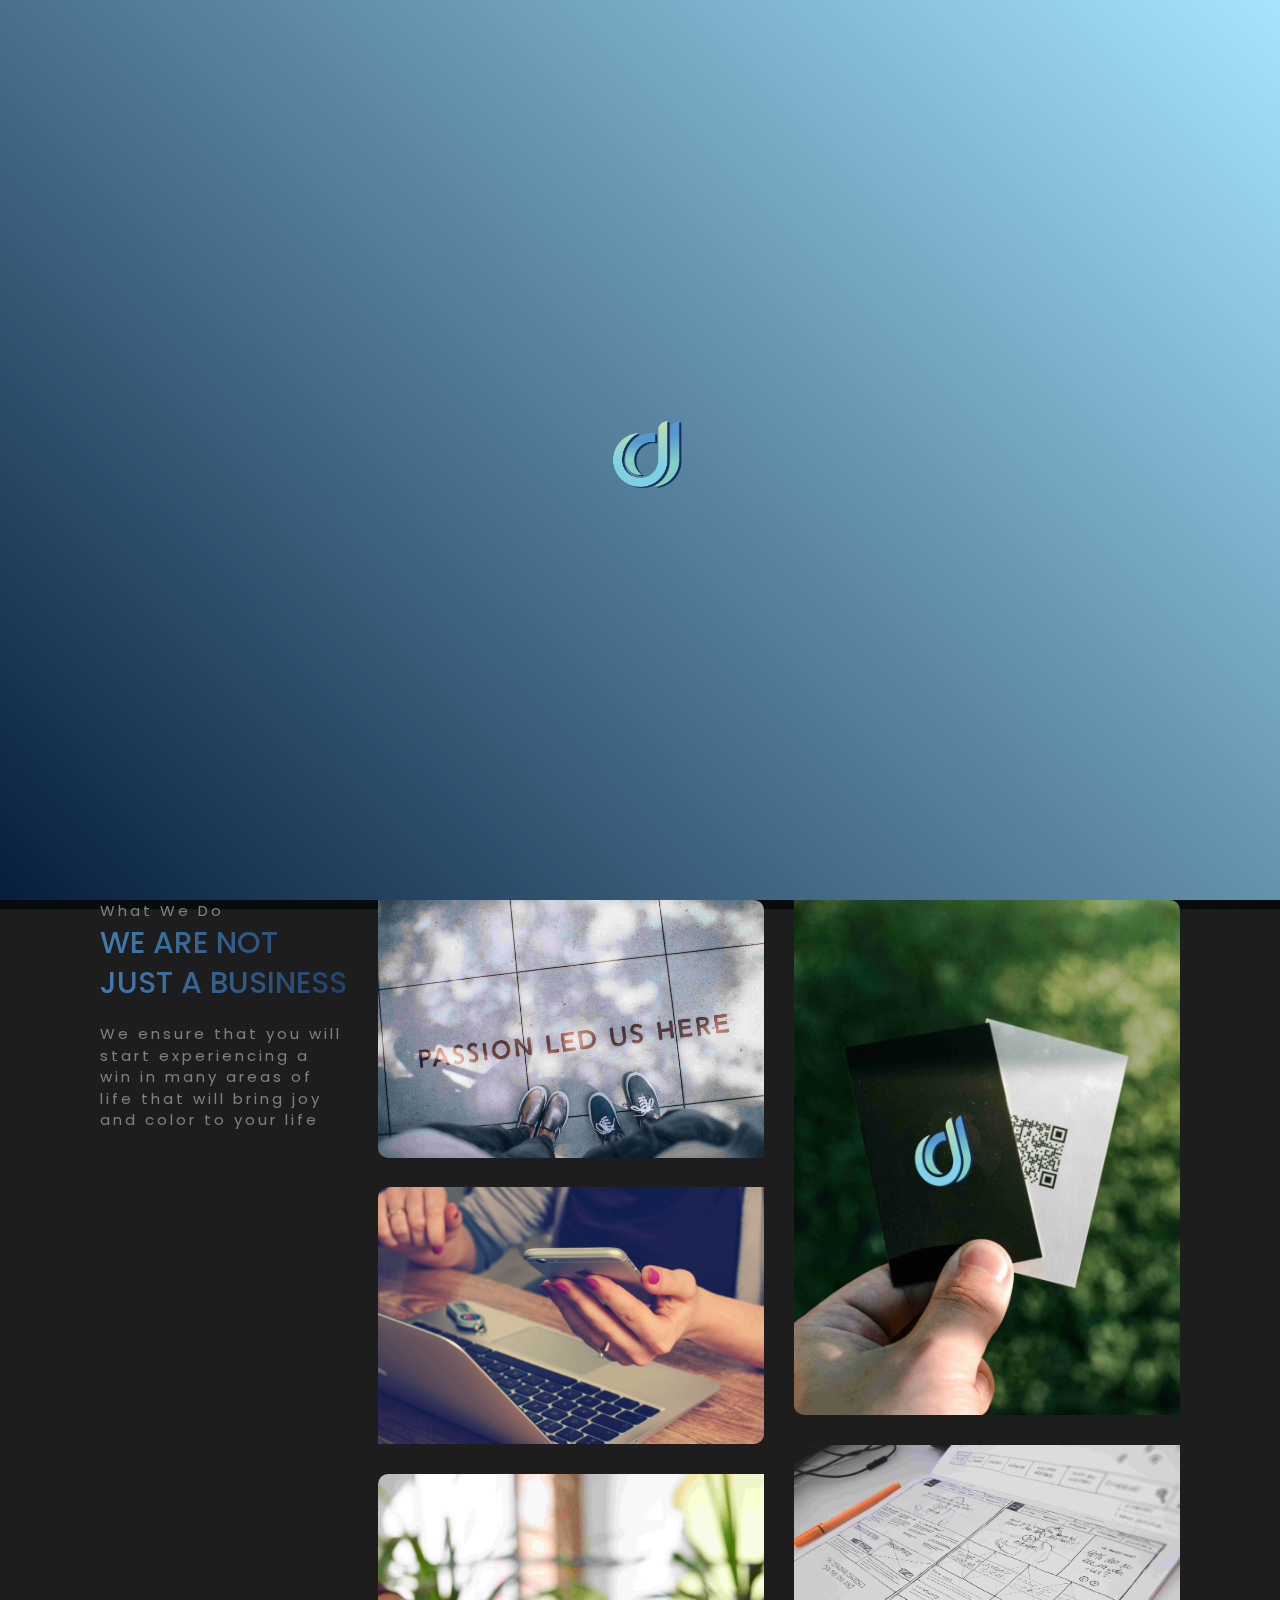
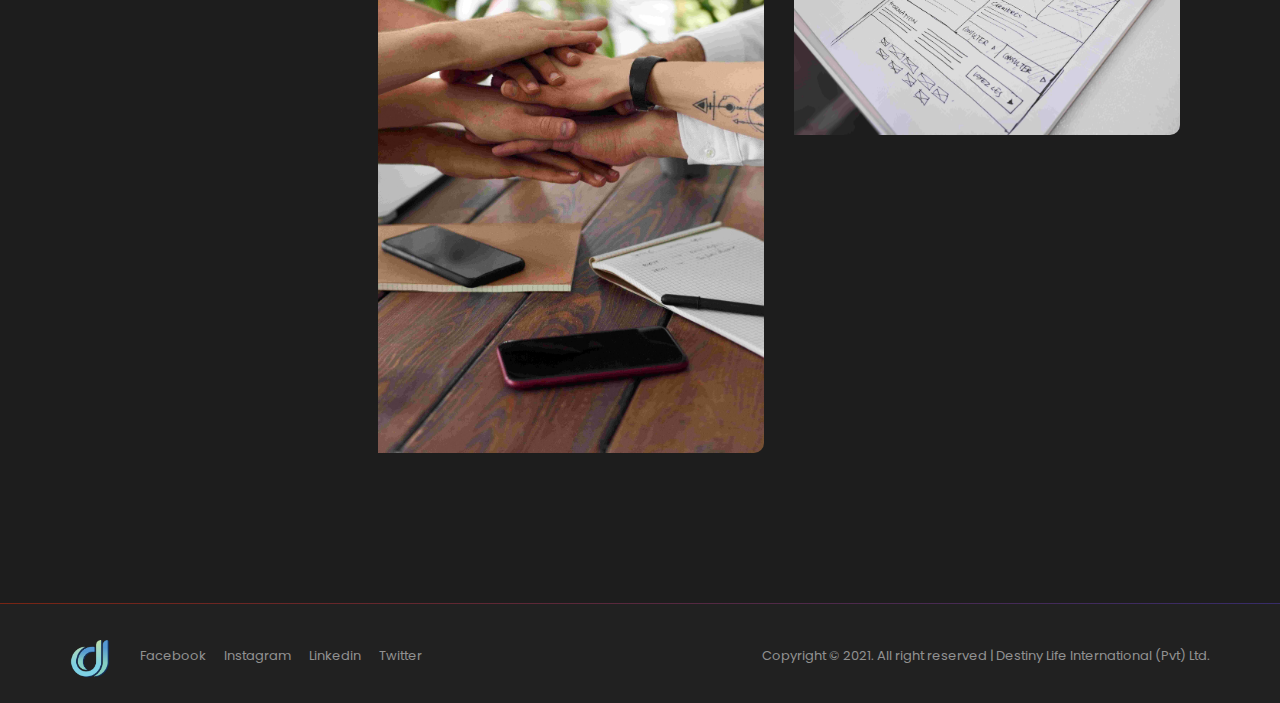
==== commit 0efec060: "changes" ====
--- a/index.html
+++ b/index.html
@@ -160,7 +160,7 @@
                  <a href="#">Twitter</a>
              </div>
              <div class="copyright pull-right">
-                 Copyright 2021 All right reserved
+                Copyright &copy; 2021. All right reserved | Destiny Life International (Pvt) Ltd.
              </div>
         </div>
      </footer>
--- a/css/style.css
+++ b/css/style.css
@@ -2063,6 +2063,13 @@
     margin-top: 10px;
 }
 
+.contact-grid {
+    display: grid;
+    grid-template-columns: 1fr 1fr;
+    grid-column-gap: 20px;
+    grid-row-gap: 10px;
+}
+
 
 @media (min-width: 320px) and (max-width: 480px) {
   
@@ -2097,6 +2104,12 @@
     .discount-tag {
         font-size: 12px;
     }
+
+    .mob-left {
+        text-align: left !important;
+        float: left !important;
+        margin-left: -15px;
+    }
 }
 
 @media (min-width: 481px) and (max-width: 767px) {
@@ -2111,6 +2124,12 @@
     .partner-link {
         width: 200px;
     }
+
+    .mob-left {
+        text-align: left !important;
+        float: left !important;
+        margin-left: -15px;
+    }
 }
 
 @media (min-width: 768px) and (max-width: 1024px) and (orientation: landscape) {
@@ -2144,6 +2163,12 @@
 
     .partner-link {
         width: 450px;
+    }
+
+    .mob-left {
+        text-align: left !important;
+        float: left !important;
+        margin-left: -15px;
     }
 }
 
